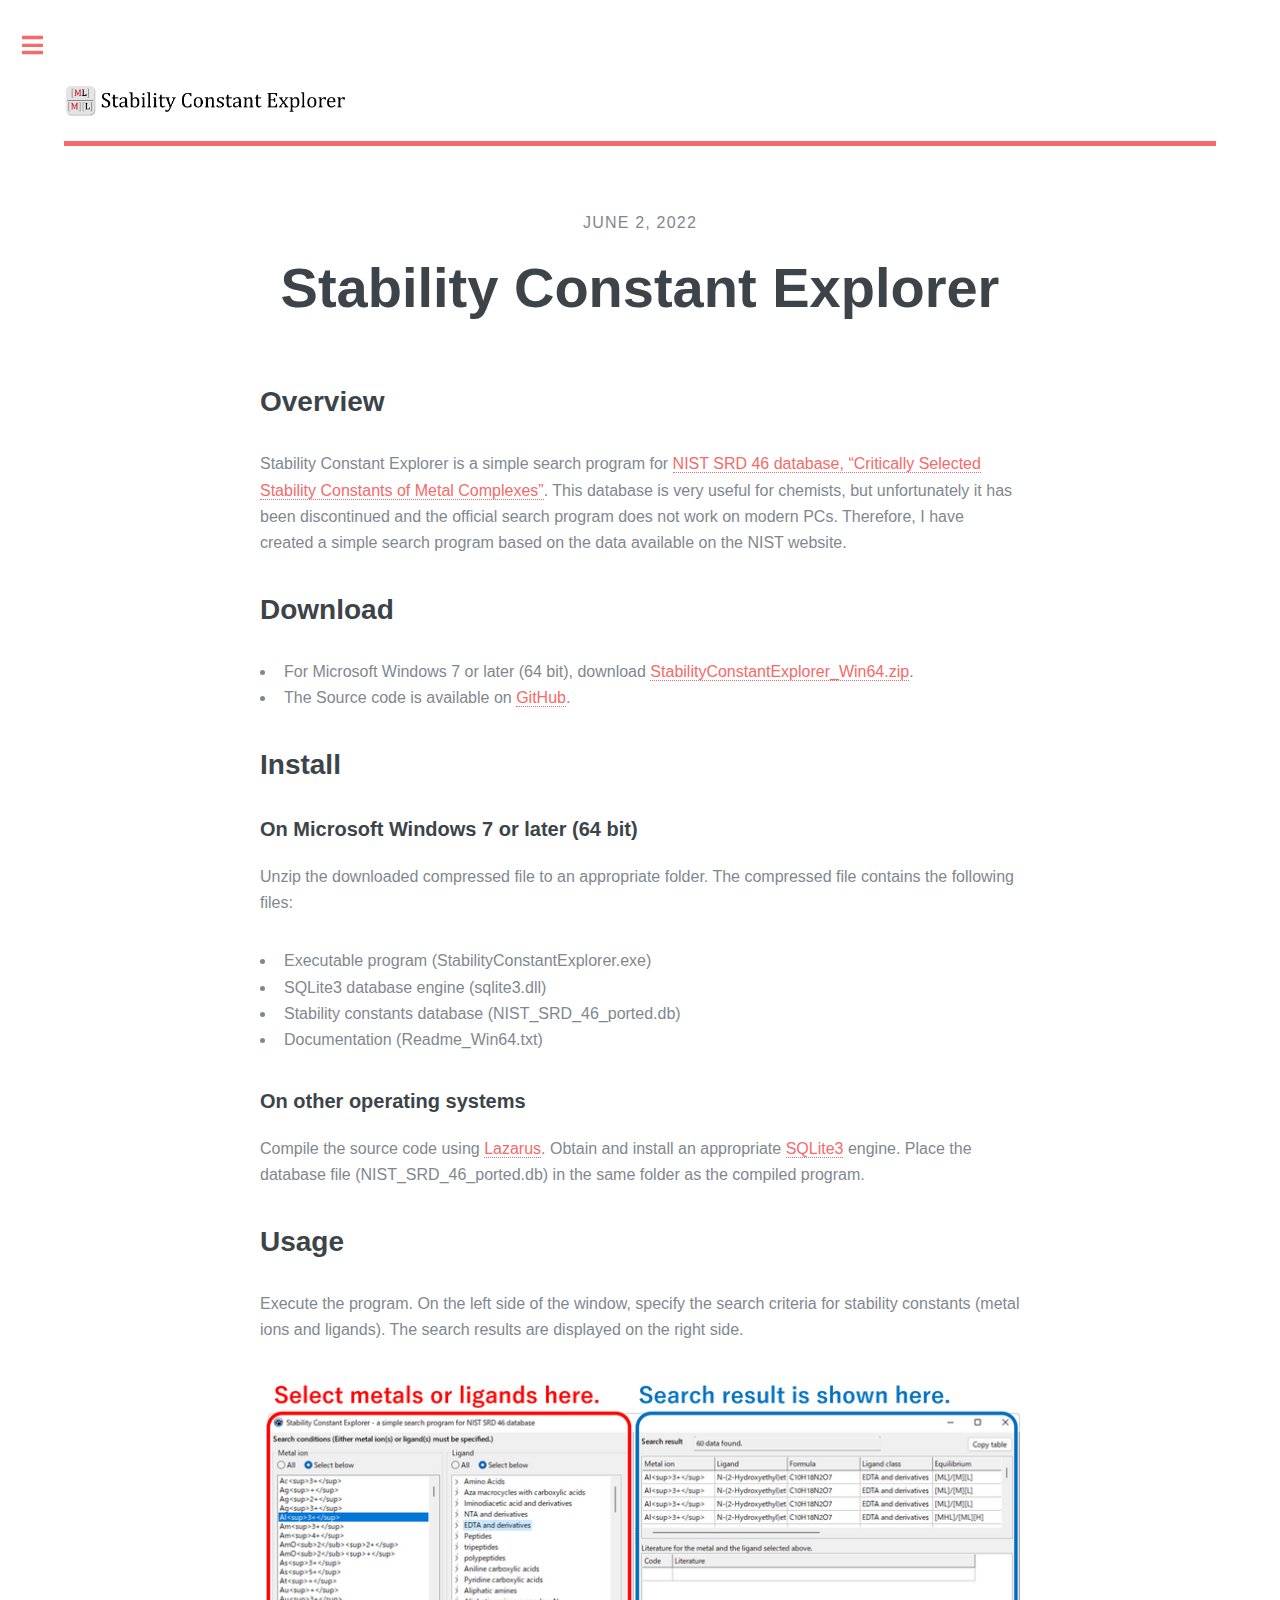
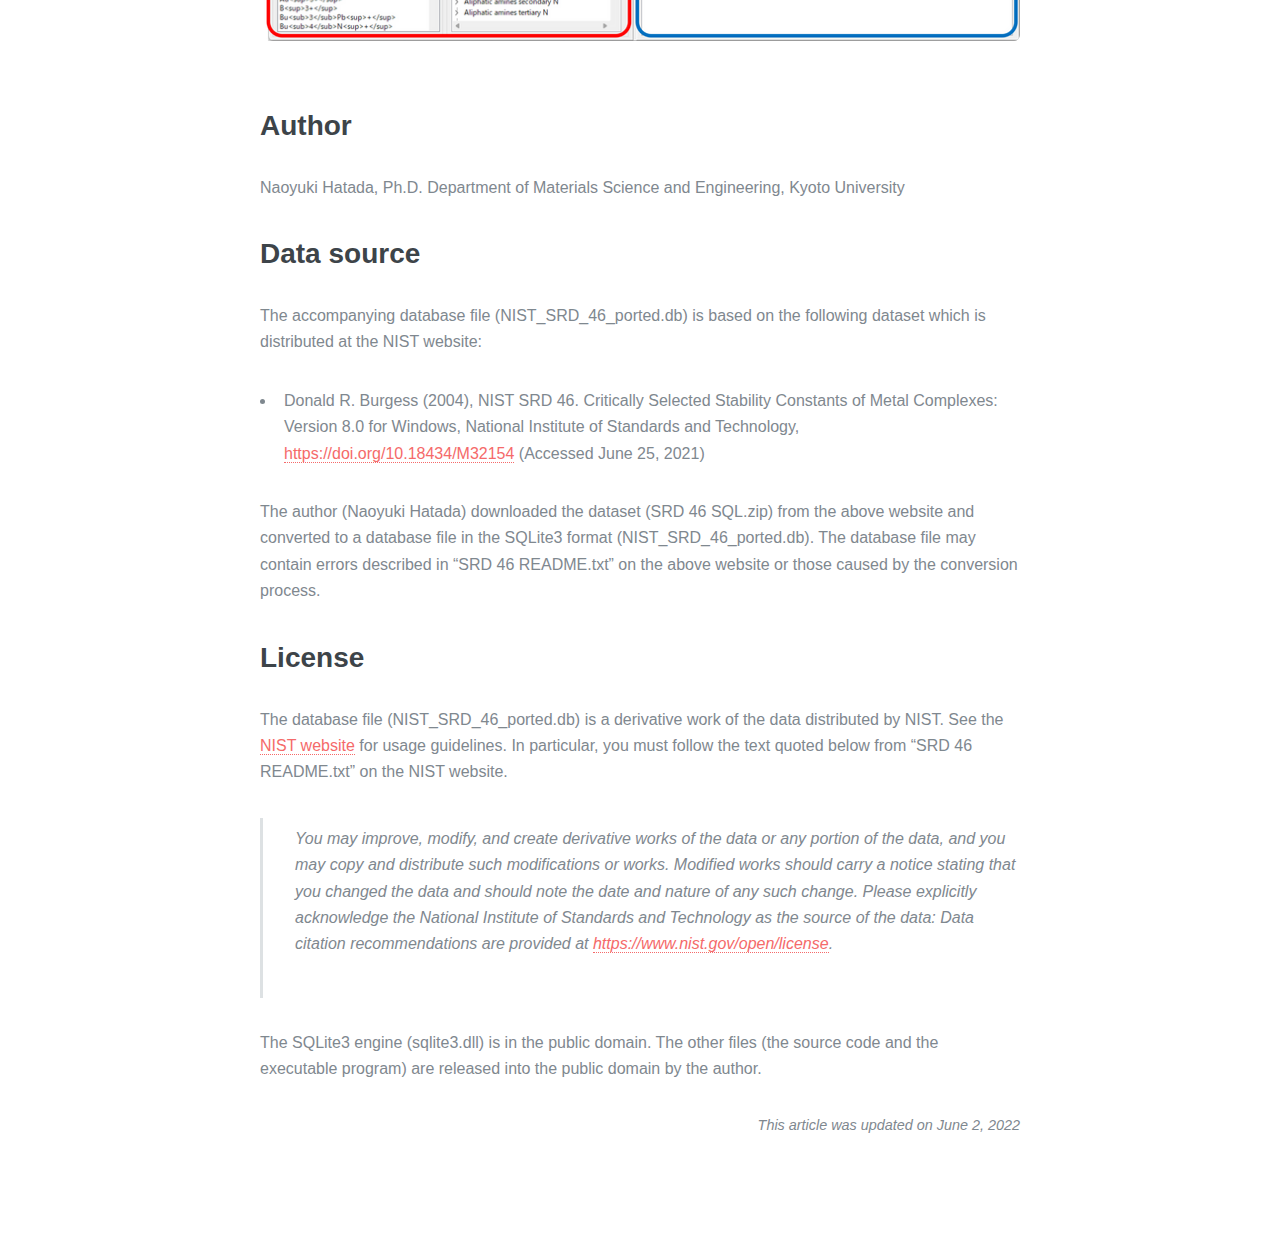
==== index.html @ 780870bb "Updated from Publii" ====
<!DOCTYPE html><html lang="en-gb"><head><meta charset="utf-8"><meta http-equiv="X-UA-Compatible" content="IE=edge"><meta name="viewport" content="width=device-width,initial-scale=1,user-scalable=no"><title>Stability Constant Explorer</title><meta name="generator" content="Publii Open-Source CMS for Static Site"><link rel="canonical" href="https://n-hatada.github.io/stability-constant-explorer/"><link rel="alternate" type="application/atom+xml" href="https://n-hatada.github.io/stability-constant-explorer/feed.xml"><link rel="alternate" type="application/json" href="https://n-hatada.github.io/stability-constant-explorer/feed.json"><meta property="og:title" content="Stability Constant Explorer"><meta property="og:image" content="https://n-hatada.github.io/stability-constant-explorer/media/website/logo.png"><meta property="og:site_name" content="Stability Constant Explorer"><meta property="og:description" content=""><meta property="og:url" content="https://n-hatada.github.io/stability-constant-explorer/"><meta property="og:type" content="website"><link rel="shortcut icon" href="https://n-hatada.github.io/stability-constant-explorer/media/website/favicon.ico" type="image/x-icon"><link rel="stylesheet" href="https://n-hatada.github.io/stability-constant-explorer/assets/css/fontawesome-all.min.css?v=bbcde81f26378440dac4c3d195714389"><link rel="stylesheet" href="https://n-hatada.github.io/stability-constant-explorer/assets/css/style.css?v=18b3c33a28d59d5724c862d6181d24ab"><script type="application/ld+json">{"@context":"http://schema.org","@type":"Organization","name":"Stability Constant Explorer","logo":"https://n-hatada.github.io/stability-constant-explorer/media/website/logo.png","url":"https://n-hatada.github.io/stability-constant-explorer/"}</script></head><body class="is-preload"><div id="wrapper"><div id="main"><div class="inner"><header id="header"><a class="logo logo-image" href="https://n-hatada.github.io/stability-constant-explorer/"><img src="https://n-hatada.github.io/stability-constant-explorer/media/website/logo.png" alt="Stability Constant Explorer"></a></header><article class="post"><header class="main post__header"><time datetime="2022-06-02T12:43" class="post__date">June 2, 2022</time><h1>Stability Constant Explorer</h1></header><div class="post__inner post__entry"><h2 id="overview">Overview</h2><p>Stability Constant Explorer is a simple search program for <a href="https://data.nist.gov/od/id/mds2-2154">NIST SRD 46 database, “Critically Selected Stability Constants of Metal Complexes”</a>. This database is very useful for chemists, but unfortunately it has been discontinued and the official search program does not work on modern PCs. Therefore, I have created a simple search program based on the data available on the NIST website.</p><h2 id="download">Download</h2><ul><li>For Microsoft Windows 7 or later (64 bit), download <a href="https://github.com/n-hatada/stability-constant-explorer/releases/download/v1.0.1/StabilityConstantExplorer_Win64.zip">StabilityConstantExplorer_Win64.zip</a>.</li><li>The Source code is available on <a href="https://github.com/n-hatada/stability-constant-explorer">GitHub</a>.</li></ul><h2 id="install">Install</h2><h3 id="on-microsoft-windows-7-or-later-64-bit">On Microsoft Windows 7 or later (64 bit)</h3><p>Unzip the downloaded compressed file to an appropriate folder. The compressed file contains the following files:</p><ul><li>Executable program (StabilityConstantExplorer.exe)</li><li>SQLite3 database engine (sqlite3.dll)</li><li>Stability constants database (NIST_SRD_46_ported.db)</li><li>Documentation (Readme_Win64.txt)</li></ul><h3 id="on-other-operating-systems">On other operating systems</h3><p>Compile the source code using <a href="https://www.lazarus-ide.org/">Lazarus</a>. Obtain and install an appropriate <a href="https://www.sqlite.org/index.html">SQLite3</a> engine. Place the database file (NIST_SRD_46_ported.db) in the same folder as the compiled program.</p><h2 id="usage">Usage</h2><p>Execute the program. On the left side of the window, specify the search criteria for stability constants (metal ions and ligands). The search results are displayed on the right side.</p><figure class="post__image"><img loading="lazy" src="https://n-hatada.github.io/stability-constant-explorer/media/posts/1/screenshot-2.png" sizes="(max-width: 48em) 100vw, 768px" srcset="https://n-hatada.github.io/stability-constant-explorer/media/posts/1/responsive/screenshot-2-xs.png 300w, https://n-hatada.github.io/stability-constant-explorer/media/posts/1/responsive/screenshot-2-sm.png 480w, https://n-hatada.github.io/stability-constant-explorer/media/posts/1/responsive/screenshot-2-md.png 768w" alt="Screenshot" width="1963" height="685"></figure><p></p><h2 id="author">Author</h2><p>Naoyuki Hatada, Ph.D. Department of Materials Science and Engineering, Kyoto University</p><h2 id="data-source">Data source</h2><p>The accompanying database file (NIST_SRD_46_ported.db) is based on the following dataset which is distributed at the NIST website:</p><ul><li>Donald R. Burgess (2004), NIST SRD 46. Critically Selected Stability Constants of Metal Complexes: Version 8.0 for Windows, National Institute of Standards and Technology, <a href="https://doi.org/10.18434/M32154">https://doi.org/10.18434/M32154</a> (Accessed June 25, 2021)</li></ul><p>The author (Naoyuki Hatada) downloaded the dataset (SRD 46 SQL.zip) from the above website and converted to a database file in the SQLite3 format (NIST_SRD_46_ported.db). The database file may contain errors described in “SRD 46 README.txt” on the above website or those caused by the conversion process.</p><h2 id="license">License</h2><p>The database file (NIST_SRD_46_ported.db) is a derivative work of the data distributed by NIST. See the <a href="https://doi.org/10.18434/M32154">NIST website</a> for usage guidelines. In particular, you must follow the text quoted below from “SRD 46 README.txt” on the NIST website.</p><blockquote><p>You may improve, modify, and create derivative works of the data or any portion of the data, and you may copy and distribute such modifications or works. Modified works should carry a notice stating that you changed the data and should note the date and nature of any such change. Please explicitly acknowledge the National Institute of Standards and Technology as the source of the data: Data citation recommendations are provided at <a href="https://www.nist.gov/open/license">https://www.nist.gov/open/license</a>.</p></blockquote><p>The SQLite3 engine (sqlite3.dll) is in the public domain. The other files (the source code and the executable program) are released into the public domain by the author.</p></div><footer class="post__inner post__footer"><p class="post__last-updated">This article was updated on June 2, 2022</p></footer></article></div></div><div id="sidebar"><div class="inner"><nav id="menu"><header class="major"><h2>Menu</h2></header><ul><li><a href="https://n-hatada.github.io/stability-constant-explorer/stability-constant-explorer-english.html" target="_self">English page</a></li><li><a href="https://n-hatada.github.io/stability-constant-explorer/stability-constant-explorer-english-2.html" target="_self">日本語ページ</a></li><li><a href="https://github.com/n-hatada/stability-constant-explorer" target="_self">GitHub</a></li></ul></nav><section><header class="major"><h2>Get in touch</h2></header><p>Naoyuki Hatada, Ph.D.</p><ul><li>Department of Materials Science and Engineering, Kyoto University</li><li><a href="mailto:hatada.naoyuki.8u@kyoto-u.ac.jp">hatada.naoyuki.8u@kyoto-u.ac.jp</a></li></ul></section><footer id="footer"><p class="copyright">© Editorial 2 - All rights reserved<br>Design by: <a href="https://html5up.net" target="_blank" rel="noopener">HTML5 UP</a>, Powered by Publii</p></footer></div></div></div><script src="https://n-hatada.github.io/stability-constant-explorer/assets/js/jquery.min.js?v=7c14a783dfeb3d238ccd3edd840d82ee"></script><script src="https://n-hatada.github.io/stability-constant-explorer/assets/js/browser.min.js?v=c07298dd19048a8a69ad97e754dfe8d0"></script><script src="https://n-hatada.github.io/stability-constant-explorer/assets/js/breakpoints.min.js?v=81a479eb099e3b187613943b085923b8"></script><script src="https://n-hatada.github.io/stability-constant-explorer/assets/js/util.min.js?v=cbdaf7c20ac2883c77ae23acfbabd47e"></script><script src="https://n-hatada.github.io/stability-constant-explorer/assets/js/main.min.js?v=448f4c9d4b4c374766a1cb76c3d88048"></script><script>var images=document.querySelectorAll("img[loading]");for(var i=0;i<images.length;i++){if(images[i].complete){images[i].classList.add("is-loaded")}else{images[i].addEventListener("load",function(){this.classList.add("is-loaded")},false)}};</script></body></html>
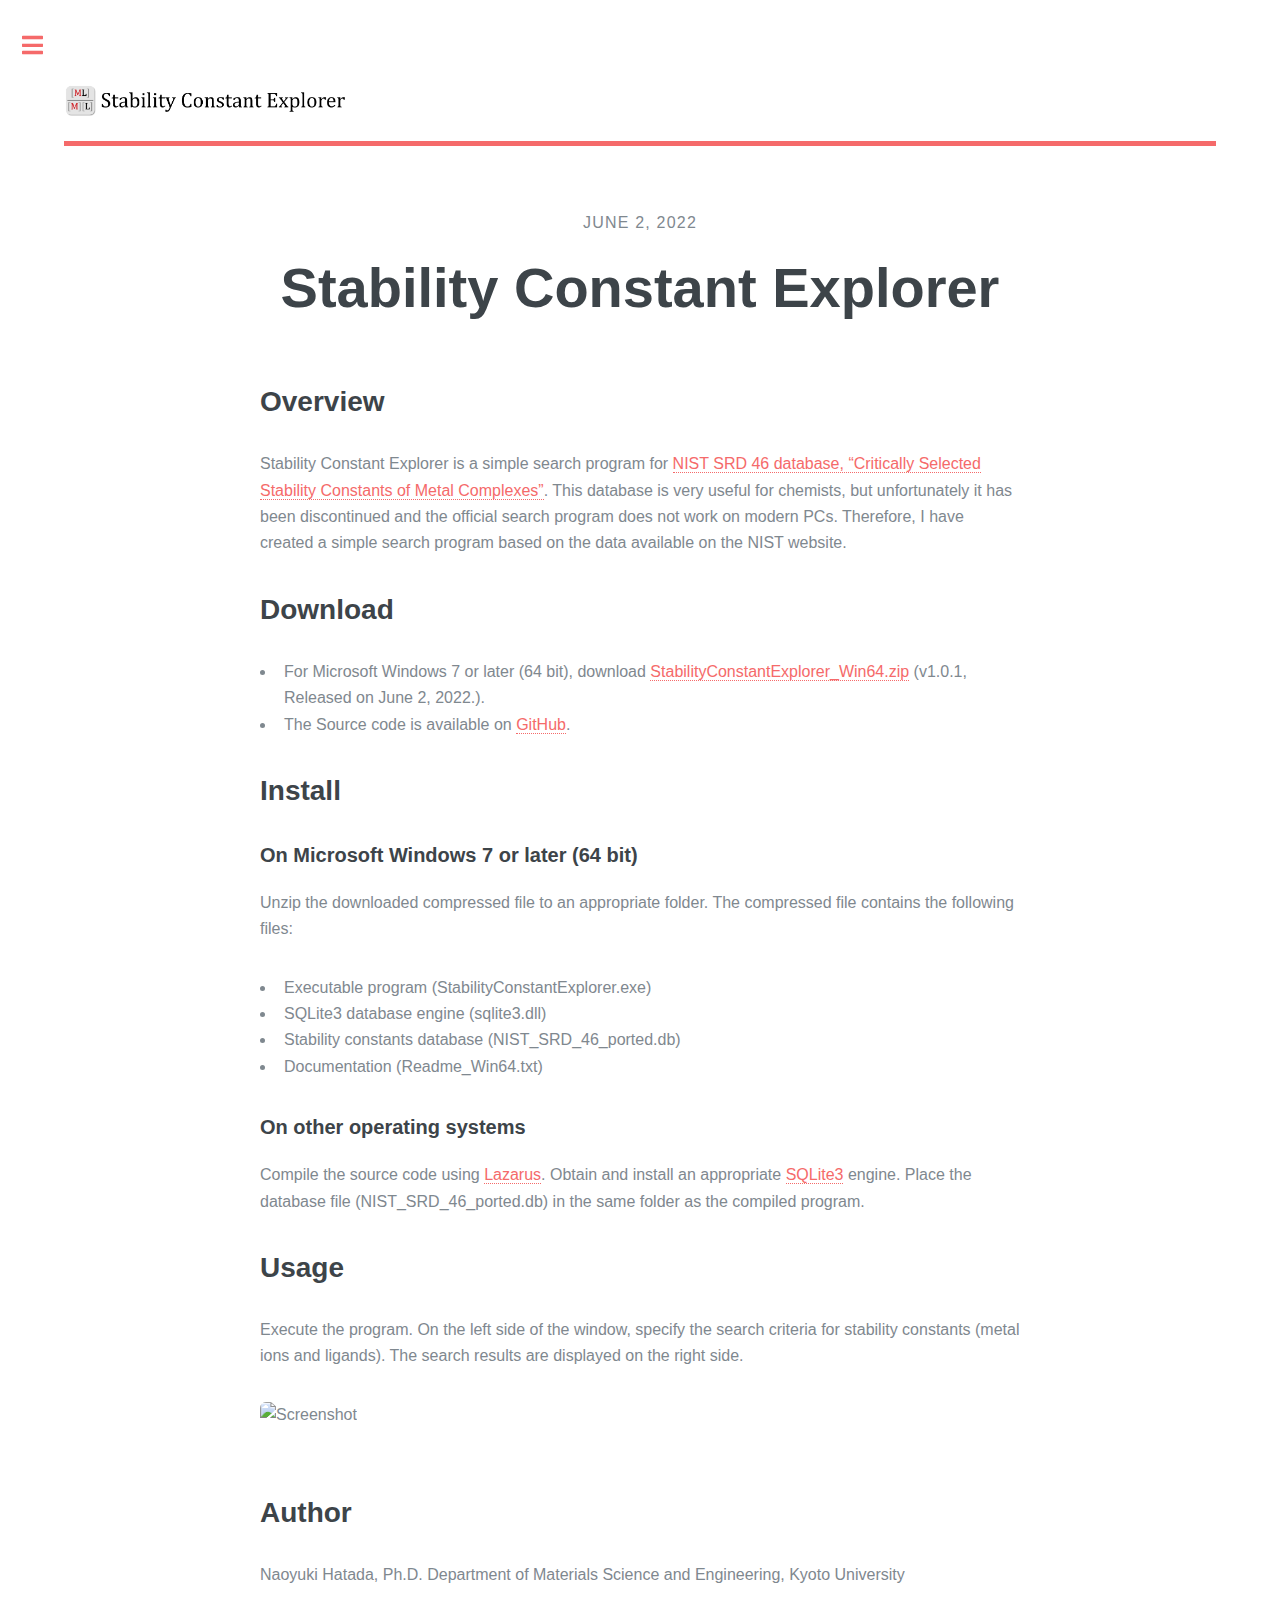
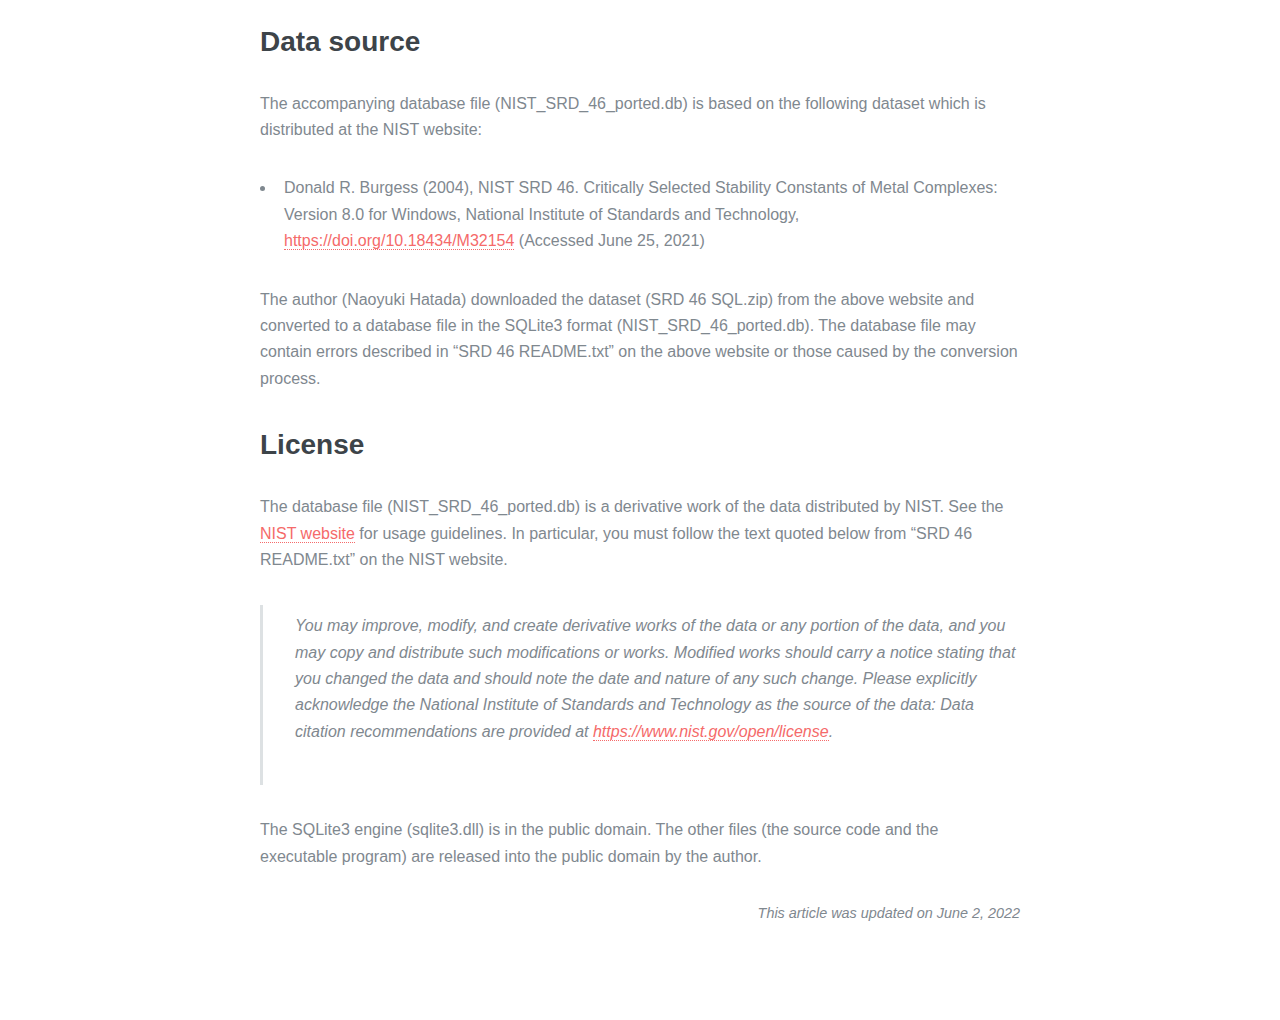
==== commit 106c062b: "Updated from Publii" ====
--- a/index.html
+++ b/index.html
@@ -1 +1 @@
-<!DOCTYPE html><html lang="en-gb"><head><meta charset="utf-8"><meta http-equiv="X-UA-Compatible" content="IE=edge"><meta name="viewport" content="width=device-width,initial-scale=1,user-scalable=no"><title>Stability Constant Explorer</title><meta name="generator" content="Publii Open-Source CMS for Static Site"><link rel="canonical" href="https://n-hatada.github.io/stability-constant-explorer/"><link rel="alternate" type="application/atom+xml" href="https://n-hatada.github.io/stability-constant-explorer/feed.xml"><link rel="alternate" type="application/json" href="https://n-hatada.github.io/stability-constant-explorer/feed.json"><meta property="og:title" content="Stability Constant Explorer"><meta property="og:image" content="https://n-hatada.github.io/stability-constant-explorer/media/website/logo.png"><meta property="og:site_name" content="Stability Constant Explorer"><meta property="og:description" content=""><meta property="og:url" content="https://n-hatada.github.io/stability-constant-explorer/"><meta property="og:type" content="website"><link rel="shortcut icon" href="https://n-hatada.github.io/stability-constant-explorer/media/website/favicon.ico" type="image/x-icon"><link rel="stylesheet" href="https://n-hatada.github.io/stability-constant-explorer/assets/css/fontawesome-all.min.css?v=bbcde81f26378440dac4c3d195714389"><link rel="stylesheet" href="https://n-hatada.github.io/stability-constant-explorer/assets/css/style.css?v=18b3c33a28d59d5724c862d6181d24ab"><script type="application/ld+json">{"@context":"http://schema.org","@type":"Organization","name":"Stability Constant Explorer","logo":"https://n-hatada.github.io/stability-constant-explorer/media/website/logo.png","url":"https://n-hatada.github.io/stability-constant-explorer/"}</script></head><body class="is-preload"><div id="wrapper"><div id="main"><div class="inner"><header id="header"><a class="logo logo-image" href="https://n-hatada.github.io/stability-constant-explorer/"><img src="https://n-hatada.github.io/stability-constant-explorer/media/website/logo.png" alt="Stability Constant Explorer"></a></header><article class="post"><header class="main post__header"><time datetime="2022-06-02T12:43" class="post__date">June 2, 2022</time><h1>Stability Constant Explorer</h1></header><div class="post__inner post__entry"><h2 id="overview">Overview</h2><p>Stability Constant Explorer is a simple search program for <a href="https://data.nist.gov/od/id/mds2-2154">NIST SRD 46 database, “Critically Selected Stability Constants of Metal Complexes”</a>. This database is very useful for chemists, but unfortunately it has been discontinued and the official search program does not work on modern PCs. Therefore, I have created a simple search program based on the data available on the NIST website.</p><h2 id="download">Download</h2><ul><li>For Microsoft Windows 7 or later (64 bit), download <a href="https://github.com/n-hatada/stability-constant-explorer/releases/download/v1.0.1/StabilityConstantExplorer_Win64.zip">StabilityConstantExplorer_Win64.zip</a>.</li><li>The Source code is available on <a href="https://github.com/n-hatada/stability-constant-explorer">GitHub</a>.</li></ul><h2 id="install">Install</h2><h3 id="on-microsoft-windows-7-or-later-64-bit">On Microsoft Windows 7 or later (64 bit)</h3><p>Unzip the downloaded compressed file to an appropriate folder. The compressed file contains the following files:</p><ul><li>Executable program (StabilityConstantExplorer.exe)</li><li>SQLite3 database engine (sqlite3.dll)</li><li>Stability constants database (NIST_SRD_46_ported.db)</li><li>Documentation (Readme_Win64.txt)</li></ul><h3 id="on-other-operating-systems">On other operating systems</h3><p>Compile the source code using <a href="https://www.lazarus-ide.org/">Lazarus</a>. Obtain and install an appropriate <a href="https://www.sqlite.org/index.html">SQLite3</a> engine. Place the database file (NIST_SRD_46_ported.db) in the same folder as the compiled program.</p><h2 id="usage">Usage</h2><p>Execute the program. On the left side of the window, specify the search criteria for stability constants (metal ions and ligands). The search results are displayed on the right side.</p><figure class="post__image"><img loading="lazy" src="https://n-hatada.github.io/stability-constant-explorer/media/posts/1/screenshot-2.png" sizes="(max-width: 48em) 100vw, 768px" srcset="https://n-hatada.github.io/stability-constant-explorer/media/posts/1/responsive/screenshot-2-xs.png 300w, https://n-hatada.github.io/stability-constant-explorer/media/posts/1/responsive/screenshot-2-sm.png 480w, https://n-hatada.github.io/stability-constant-explorer/media/posts/1/responsive/screenshot-2-md.png 768w" alt="Screenshot" width="1963" height="685"></figure><p></p><h2 id="author">Author</h2><p>Naoyuki Hatada, Ph.D. Department of Materials Science and Engineering, Kyoto University</p><h2 id="data-source">Data source</h2><p>The accompanying database file (NIST_SRD_46_ported.db) is based on the following dataset which is distributed at the NIST website:</p><ul><li>Donald R. Burgess (2004), NIST SRD 46. Critically Selected Stability Constants of Metal Complexes: Version 8.0 for Windows, National Institute of Standards and Technology, <a href="https://doi.org/10.18434/M32154">https://doi.org/10.18434/M32154</a> (Accessed June 25, 2021)</li></ul><p>The author (Naoyuki Hatada) downloaded the dataset (SRD 46 SQL.zip) from the above website and converted to a database file in the SQLite3 format (NIST_SRD_46_ported.db). The database file may contain errors described in “SRD 46 README.txt” on the above website or those caused by the conversion process.</p><h2 id="license">License</h2><p>The database file (NIST_SRD_46_ported.db) is a derivative work of the data distributed by NIST. See the <a href="https://doi.org/10.18434/M32154">NIST website</a> for usage guidelines. In particular, you must follow the text quoted below from “SRD 46 README.txt” on the NIST website.</p><blockquote><p>You may improve, modify, and create derivative works of the data or any portion of the data, and you may copy and distribute such modifications or works. Modified works should carry a notice stating that you changed the data and should note the date and nature of any such change. Please explicitly acknowledge the National Institute of Standards and Technology as the source of the data: Data citation recommendations are provided at <a href="https://www.nist.gov/open/license">https://www.nist.gov/open/license</a>.</p></blockquote><p>The SQLite3 engine (sqlite3.dll) is in the public domain. The other files (the source code and the executable program) are released into the public domain by the author.</p></div><footer class="post__inner post__footer"><p class="post__last-updated">This article was updated on June 2, 2022</p></footer></article></div></div><div id="sidebar"><div class="inner"><nav id="menu"><header class="major"><h2>Menu</h2></header><ul><li><a href="https://n-hatada.github.io/stability-constant-explorer/stability-constant-explorer-english.html" target="_self">English page</a></li><li><a href="https://n-hatada.github.io/stability-constant-explorer/stability-constant-explorer-english-2.html" target="_self">日本語ページ</a></li><li><a href="https://github.com/n-hatada/stability-constant-explorer" target="_self">GitHub</a></li></ul></nav><section><header class="major"><h2>Get in touch</h2></header><p>Naoyuki Hatada, Ph.D.</p><ul><li>Department of Materials Science and Engineering, Kyoto University</li><li><a href="mailto:hatada.naoyuki.8u@kyoto-u.ac.jp">hatada.naoyuki.8u@kyoto-u.ac.jp</a></li></ul></section><footer id="footer"><p class="copyright">© Editorial 2 - All rights reserved<br>Design by: <a href="https://html5up.net" target="_blank" rel="noopener">HTML5 UP</a>, Powered by Publii</p></footer></div></div></div><script src="https://n-hatada.github.io/stability-constant-explorer/assets/js/jquery.min.js?v=7c14a783dfeb3d238ccd3edd840d82ee"></script><script src="https://n-hatada.github.io/stability-constant-explorer/assets/js/browser.min.js?v=c07298dd19048a8a69ad97e754dfe8d0"></script><script src="https://n-hatada.github.io/stability-constant-explorer/assets/js/breakpoints.min.js?v=81a479eb099e3b187613943b085923b8"></script><script src="https://n-hatada.github.io/stability-constant-explorer/assets/js/util.min.js?v=cbdaf7c20ac2883c77ae23acfbabd47e"></script><script src="https://n-hatada.github.io/stability-constant-explorer/assets/js/main.min.js?v=448f4c9d4b4c374766a1cb76c3d88048"></script><script>var images=document.querySelectorAll("img[loading]");for(var i=0;i<images.length;i++){if(images[i].complete){images[i].classList.add("is-loaded")}else{images[i].addEventListener("load",function(){this.classList.add("is-loaded")},false)}};</script></body></html>+<!DOCTYPE html><html lang="en-gb"><head><meta charset="utf-8"><meta http-equiv="X-UA-Compatible" content="IE=edge"><meta name="viewport" content="width=device-width,initial-scale=1,user-scalable=no"><title>Stability Constant Explorer</title><meta name="generator" content="Publii Open-Source CMS for Static Site"><link rel="canonical" href="https://n-hatada.github.io/stability-constant-explorer/"><link rel="alternate" type="application/atom+xml" href="https://n-hatada.github.io/stability-constant-explorer/feed.xml"><link rel="alternate" type="application/json" href="https://n-hatada.github.io/stability-constant-explorer/feed.json"><meta property="og:title" content="Stability Constant Explorer"><meta property="og:image" content="https://n-hatada.github.io/stability-constant-explorer/media/website/logo.png"><meta property="og:site_name" content="Stability Constant Explorer"><meta property="og:description" content=""><meta property="og:url" content="https://n-hatada.github.io/stability-constant-explorer/"><meta property="og:type" content="website"><link rel="shortcut icon" href="https://n-hatada.github.io/stability-constant-explorer/media/website/favicon.ico" type="image/x-icon"><link rel="stylesheet" href="https://n-hatada.github.io/stability-constant-explorer/assets/css/fontawesome-all.min.css?v=bbcde81f26378440dac4c3d195714389"><link rel="stylesheet" href="https://n-hatada.github.io/stability-constant-explorer/assets/css/style.css?v=18b3c33a28d59d5724c862d6181d24ab"><script type="application/ld+json">{"@context":"http://schema.org","@type":"Organization","name":"Stability Constant Explorer","logo":"https://n-hatada.github.io/stability-constant-explorer/media/website/logo.png","url":"https://n-hatada.github.io/stability-constant-explorer/"}</script></head><body class="is-preload"><div id="wrapper"><div id="main"><div class="inner"><header id="header"><a class="logo logo-image" href="https://n-hatada.github.io/stability-constant-explorer/"><img src="https://n-hatada.github.io/stability-constant-explorer/media/website/logo.png" alt="Stability Constant Explorer"></a></header><article class="post"><header class="main post__header"><time datetime="2022-06-02T16:45" class="post__date">June 2, 2022</time><h1>Stability Constant Explorer</h1></header><div class="post__inner post__entry"><h2 id="overview">Overview</h2><p>Stability Constant Explorer is a simple search program for <a href="https://data.nist.gov/od/id/mds2-2154">NIST SRD 46 database, “Critically Selected Stability Constants of Metal Complexes”</a>. This database is very useful for chemists, but unfortunately it has been discontinued and the official search program does not work on modern PCs. Therefore, I have created a simple search program based on the data available on the NIST website.</p><h2 id="download">Download</h2><ul><li>For Microsoft Windows 7 or later (64 bit), download <a href="https://github.com/n-hatada/stability-constant-explorer/releases/download/v1.0.1/StabilityConstantExplorer_Win64.zip">StabilityConstantExplorer_Win64.zip</a> (v1.0.1, Released on June 2, 2022.).</li><li>The Source code is available on <a href="https://github.com/n-hatada/stability-constant-explorer">GitHub</a>.</li></ul><h2 id="install">Install</h2><h3 id="on-microsoft-windows-7-or-later-64-bit">On Microsoft Windows 7 or later (64 bit)</h3><p>Unzip the downloaded compressed file to an appropriate folder. The compressed file contains the following files:</p><ul><li>Executable program (StabilityConstantExplorer.exe)</li><li>SQLite3 database engine (sqlite3.dll)</li><li>Stability constants database (NIST_SRD_46_ported.db)</li><li>Documentation (Readme_Win64.txt)</li></ul><h3 id="on-other-operating-systems">On other operating systems</h3><p>Compile the source code using <a href="https://www.lazarus-ide.org/">Lazarus</a>. Obtain and install an appropriate <a href="https://www.sqlite.org/index.html">SQLite3</a> engine. Place the database file (NIST_SRD_46_ported.db) in the same folder as the compiled program.</p><h2 id="usage">Usage</h2><p>Execute the program. On the left side of the window, specify the search criteria for stability constants (metal ions and ligands). The search results are displayed on the right side.</p><figure class="post__image"><img loading="lazy" src="file:///C:/Users/Naoyuki/ownCloud_eeebox/Publii/sites/stability-constant-explorer/input/media/posts/1/screenshot-2.png" sizes="(max-width: 48em) 100vw, 768px" srcset="file:///C:/Users/Naoyuki/ownCloud_eeebox/Publii/sites/stability-constant-explorer/input/media/posts/1/responsive/screenshot-2-xs.png 300w, file:///C:/Users/Naoyuki/ownCloud_eeebox/Publii/sites/stability-constant-explorer/input/media/posts/1/responsive/screenshot-2-sm.png 480w, file:///C:/Users/Naoyuki/ownCloud_eeebox/Publii/sites/stability-constant-explorer/input/media/posts/1/responsive/screenshot-2-md.png 768w" alt="Screenshot" width="1963" height="685"></figure><p></p><h2 id="author">Author</h2><p>Naoyuki Hatada, Ph.D. Department of Materials Science and Engineering, Kyoto University</p><h2 id="data-source">Data source</h2><p>The accompanying database file (NIST_SRD_46_ported.db) is based on the following dataset which is distributed at the NIST website:</p><ul><li>Donald R. Burgess (2004), NIST SRD 46. Critically Selected Stability Constants of Metal Complexes: Version 8.0 for Windows, National Institute of Standards and Technology, <a href="https://doi.org/10.18434/M32154">https://doi.org/10.18434/M32154</a> (Accessed June 25, 2021)</li></ul><p>The author (Naoyuki Hatada) downloaded the dataset (SRD 46 SQL.zip) from the above website and converted to a database file in the SQLite3 format (NIST_SRD_46_ported.db). The database file may contain errors described in “SRD 46 README.txt” on the above website or those caused by the conversion process.</p><h2 id="license">License</h2><p>The database file (NIST_SRD_46_ported.db) is a derivative work of the data distributed by NIST. See the <a href="https://doi.org/10.18434/M32154">NIST website</a> for usage guidelines. In particular, you must follow the text quoted below from “SRD 46 README.txt” on the NIST website.</p><blockquote><p>You may improve, modify, and create derivative works of the data or any portion of the data, and you may copy and distribute such modifications or works. Modified works should carry a notice stating that you changed the data and should note the date and nature of any such change. Please explicitly acknowledge the National Institute of Standards and Technology as the source of the data: Data citation recommendations are provided at <a href="https://www.nist.gov/open/license">https://www.nist.gov/open/license</a>.</p></blockquote><p>The SQLite3 engine (sqlite3.dll) is in the public domain. The other files (the source code and the executable program) are released into the public domain by the author.</p></div><footer class="post__inner post__footer"><p class="post__last-updated">This article was updated on June 2, 2022</p></footer></article></div></div><div id="sidebar"><div class="inner"><nav id="menu"><header class="major"><h2>Menu</h2></header><ul><li><a href="https://n-hatada.github.io/stability-constant-explorer/stability-constant-explorer.html" target="_self">English page</a></li><li><a href="https://n-hatada.github.io/stability-constant-explorer/stability-constant-explorer-japanese.html" target="_self">Japanese page (日本語ページ)</a></li><li><a href="https://github.com/n-hatada/stability-constant-explorer" target="_self">GitHub</a></li></ul></nav><section><header class="major"><h2>Get in touch</h2></header><p>Naoyuki Hatada, Ph.D.</p><ul><li>Department of Materials Science and Engineering, Kyoto University</li><li><a href="mailto:hatada.naoyuki.8u@kyoto-u.ac.jp">hatada.naoyuki.8u@kyoto-u.ac.jp</a></li></ul></section><footer id="footer"><p class="copyright">© Editorial 2 - All rights reserved<br>Design by: <a href="https://html5up.net" target="_blank" rel="noopener">HTML5 UP</a>, Powered by Publii</p></footer></div></div></div><script src="https://n-hatada.github.io/stability-constant-explorer/assets/js/jquery.min.js?v=7c14a783dfeb3d238ccd3edd840d82ee"></script><script src="https://n-hatada.github.io/stability-constant-explorer/assets/js/browser.min.js?v=c07298dd19048a8a69ad97e754dfe8d0"></script><script src="https://n-hatada.github.io/stability-constant-explorer/assets/js/breakpoints.min.js?v=81a479eb099e3b187613943b085923b8"></script><script src="https://n-hatada.github.io/stability-constant-explorer/assets/js/util.min.js?v=cbdaf7c20ac2883c77ae23acfbabd47e"></script><script src="https://n-hatada.github.io/stability-constant-explorer/assets/js/main.min.js?v=448f4c9d4b4c374766a1cb76c3d88048"></script><script>var images=document.querySelectorAll("img[loading]");for(var i=0;i<images.length;i++){if(images[i].complete){images[i].classList.add("is-loaded")}else{images[i].addEventListener("load",function(){this.classList.add("is-loaded")},false)}};</script></body></html>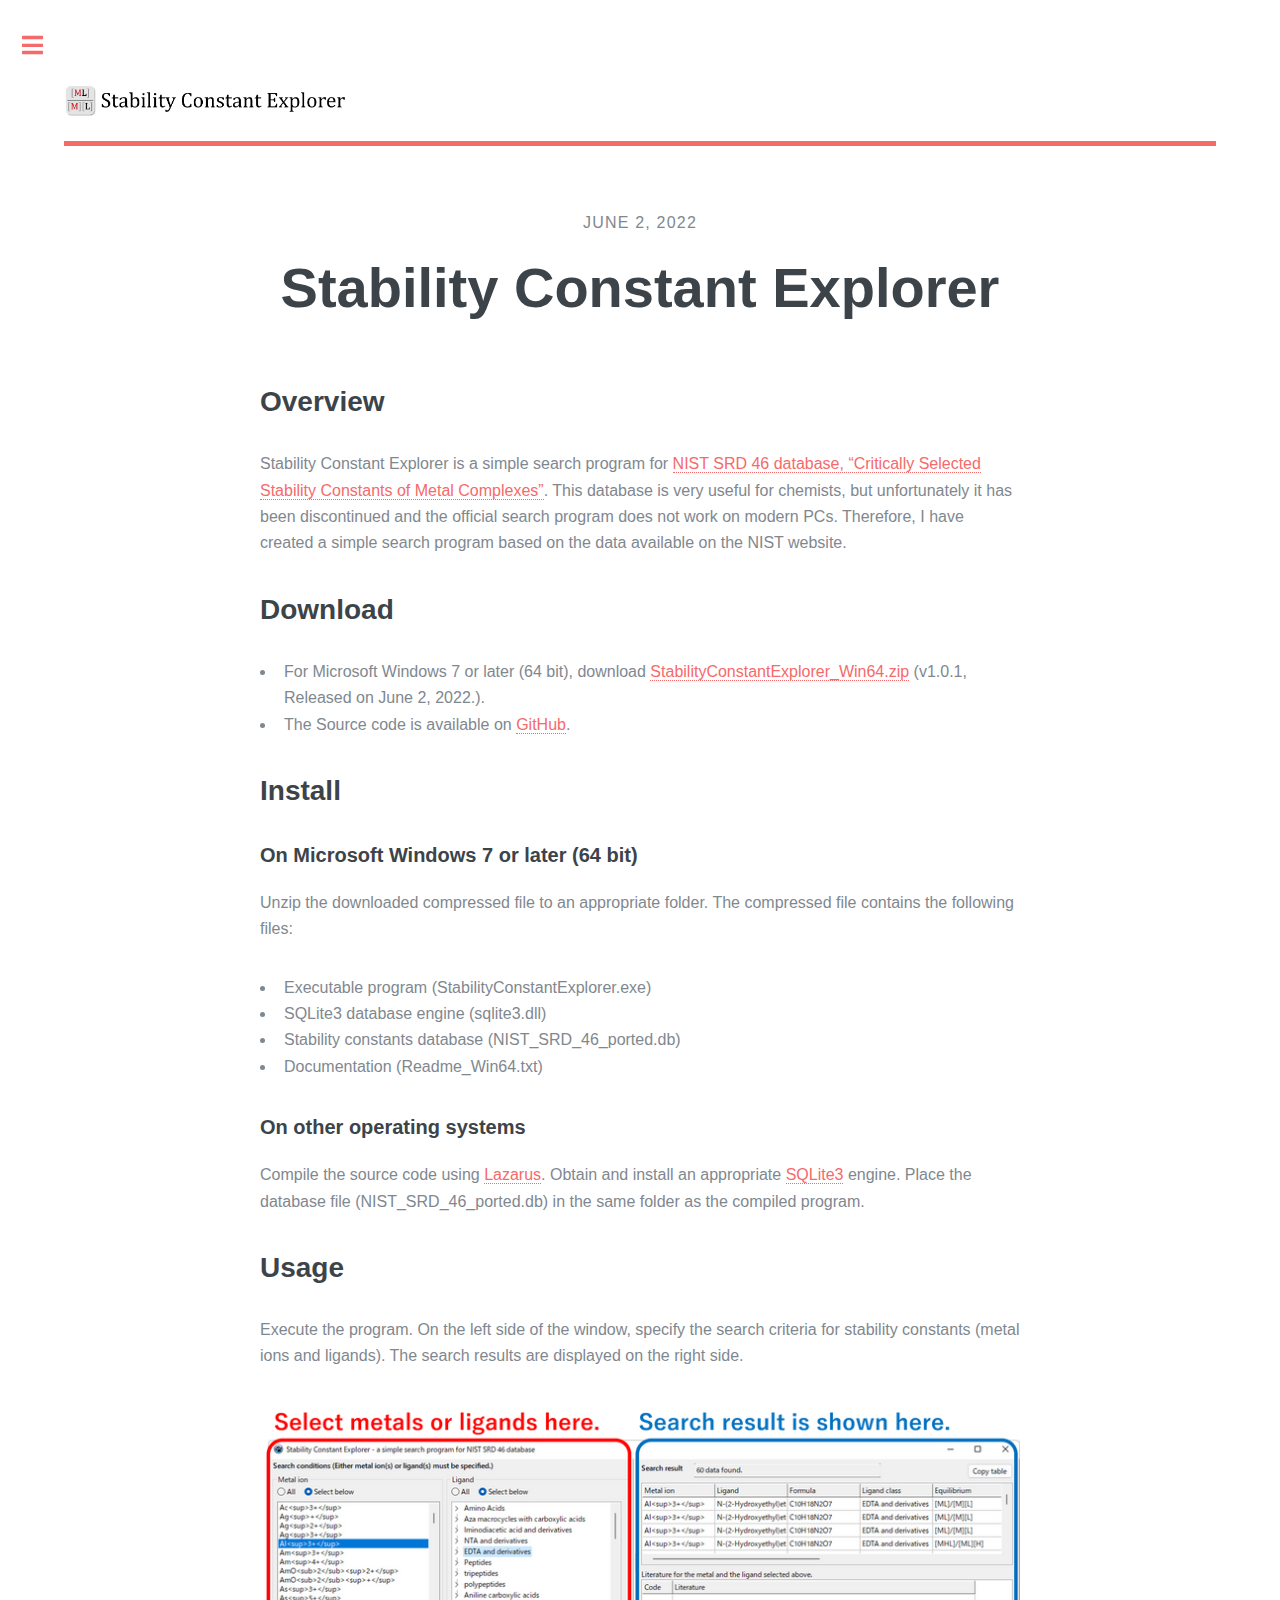
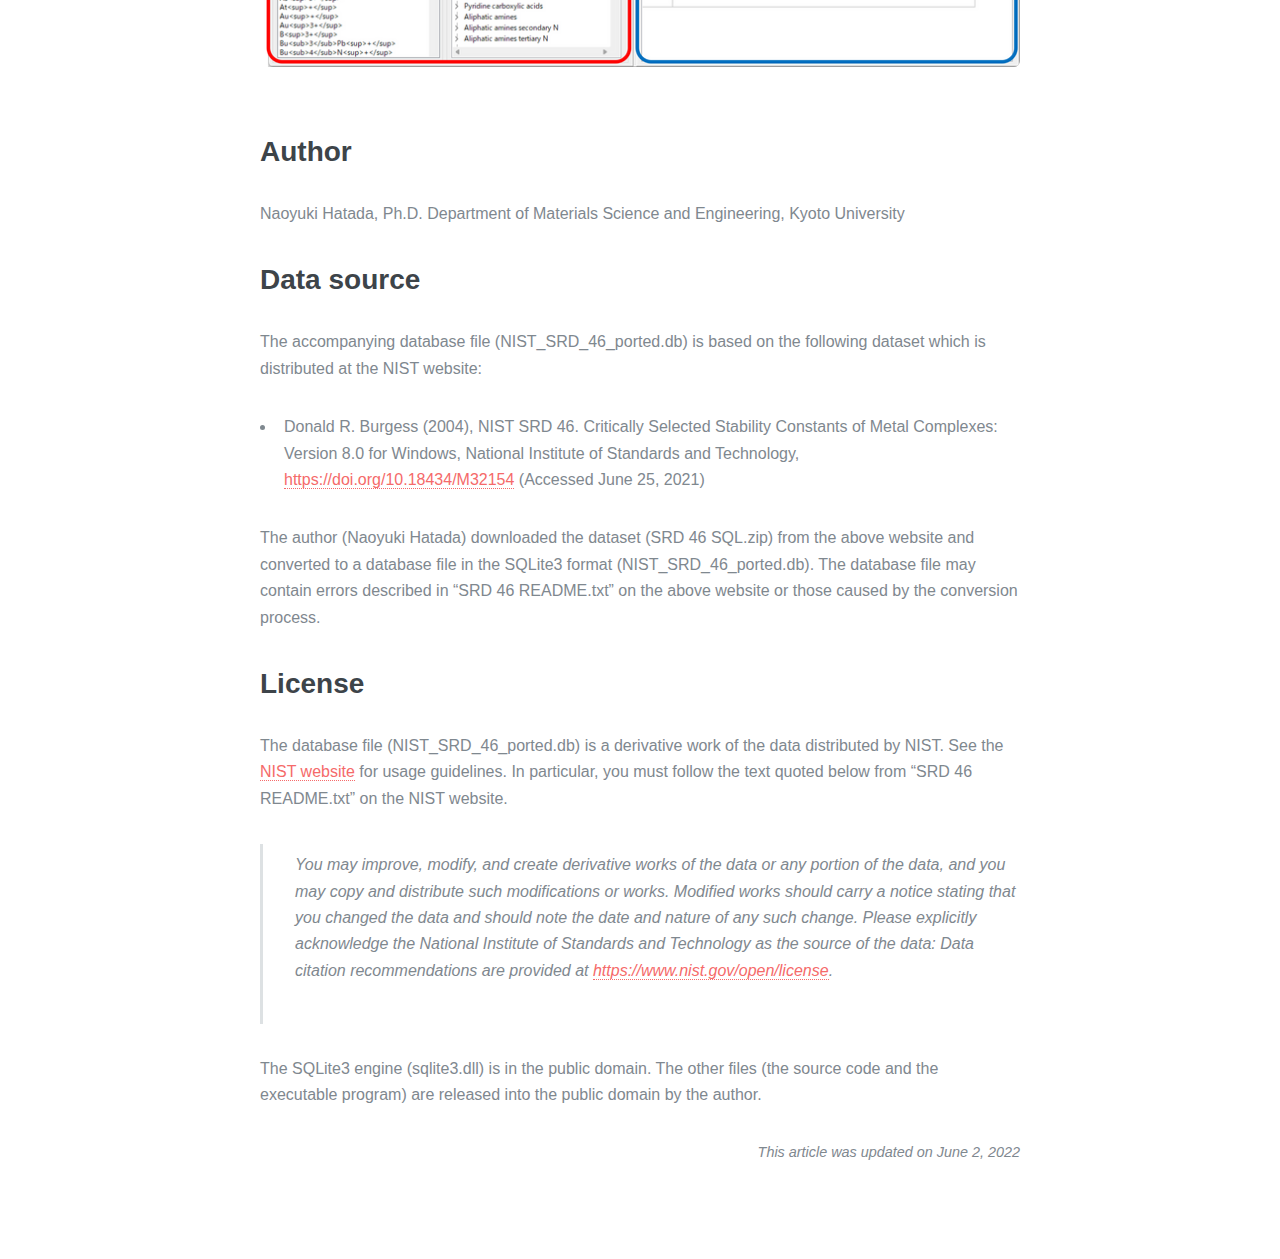
==== commit d7d85448: "Updated from Publii" ====
--- a/index.html
+++ b/index.html
@@ -1 +1 @@
-<!DOCTYPE html><html lang="en-gb"><head><meta charset="utf-8"><meta http-equiv="X-UA-Compatible" content="IE=edge"><meta name="viewport" content="width=device-width,initial-scale=1,user-scalable=no"><title>Stability Constant Explorer</title><meta name="generator" content="Publii Open-Source CMS for Static Site"><link rel="canonical" href="https://n-hatada.github.io/stability-constant-explorer/"><link rel="alternate" type="application/atom+xml" href="https://n-hatada.github.io/stability-constant-explorer/feed.xml"><link rel="alternate" type="application/json" href="https://n-hatada.github.io/stability-constant-explorer/feed.json"><meta property="og:title" content="Stability Constant Explorer"><meta property="og:image" content="https://n-hatada.github.io/stability-constant-explorer/media/website/logo.png"><meta property="og:site_name" content="Stability Constant Explorer"><meta property="og:description" content=""><meta property="og:url" content="https://n-hatada.github.io/stability-constant-explorer/"><meta property="og:type" content="website"><link rel="shortcut icon" href="https://n-hatada.github.io/stability-constant-explorer/media/website/favicon.ico" type="image/x-icon"><link rel="stylesheet" href="https://n-hatada.github.io/stability-constant-explorer/assets/css/fontawesome-all.min.css?v=bbcde81f26378440dac4c3d195714389"><link rel="stylesheet" href="https://n-hatada.github.io/stability-constant-explorer/assets/css/style.css?v=18b3c33a28d59d5724c862d6181d24ab"><script type="application/ld+json">{"@context":"http://schema.org","@type":"Organization","name":"Stability Constant Explorer","logo":"https://n-hatada.github.io/stability-constant-explorer/media/website/logo.png","url":"https://n-hatada.github.io/stability-constant-explorer/"}</script></head><body class="is-preload"><div id="wrapper"><div id="main"><div class="inner"><header id="header"><a class="logo logo-image" href="https://n-hatada.github.io/stability-constant-explorer/"><img src="https://n-hatada.github.io/stability-constant-explorer/media/website/logo.png" alt="Stability Constant Explorer"></a></header><article class="post"><header class="main post__header"><time datetime="2022-06-02T16:45" class="post__date">June 2, 2022</time><h1>Stability Constant Explorer</h1></header><div class="post__inner post__entry"><h2 id="overview">Overview</h2><p>Stability Constant Explorer is a simple search program for <a href="https://data.nist.gov/od/id/mds2-2154">NIST SRD 46 database, “Critically Selected Stability Constants of Metal Complexes”</a>. This database is very useful for chemists, but unfortunately it has been discontinued and the official search program does not work on modern PCs. Therefore, I have created a simple search program based on the data available on the NIST website.</p><h2 id="download">Download</h2><ul><li>For Microsoft Windows 7 or later (64 bit), download <a href="https://github.com/n-hatada/stability-constant-explorer/releases/download/v1.0.1/StabilityConstantExplorer_Win64.zip">StabilityConstantExplorer_Win64.zip</a> (v1.0.1, Released on June 2, 2022.).</li><li>The Source code is available on <a href="https://github.com/n-hatada/stability-constant-explorer">GitHub</a>.</li></ul><h2 id="install">Install</h2><h3 id="on-microsoft-windows-7-or-later-64-bit">On Microsoft Windows 7 or later (64 bit)</h3><p>Unzip the downloaded compressed file to an appropriate folder. The compressed file contains the following files:</p><ul><li>Executable program (StabilityConstantExplorer.exe)</li><li>SQLite3 database engine (sqlite3.dll)</li><li>Stability constants database (NIST_SRD_46_ported.db)</li><li>Documentation (Readme_Win64.txt)</li></ul><h3 id="on-other-operating-systems">On other operating systems</h3><p>Compile the source code using <a href="https://www.lazarus-ide.org/">Lazarus</a>. Obtain and install an appropriate <a href="https://www.sqlite.org/index.html">SQLite3</a> engine. Place the database file (NIST_SRD_46_ported.db) in the same folder as the compiled program.</p><h2 id="usage">Usage</h2><p>Execute the program. On the left side of the window, specify the search criteria for stability constants (metal ions and ligands). The search results are displayed on the right side.</p><figure class="post__image"><img loading="lazy" src="file:///C:/Users/Naoyuki/ownCloud_eeebox/Publii/sites/stability-constant-explorer/input/media/posts/1/screenshot-2.png" sizes="(max-width: 48em) 100vw, 768px" srcset="file:///C:/Users/Naoyuki/ownCloud_eeebox/Publii/sites/stability-constant-explorer/input/media/posts/1/responsive/screenshot-2-xs.png 300w, file:///C:/Users/Naoyuki/ownCloud_eeebox/Publii/sites/stability-constant-explorer/input/media/posts/1/responsive/screenshot-2-sm.png 480w, file:///C:/Users/Naoyuki/ownCloud_eeebox/Publii/sites/stability-constant-explorer/input/media/posts/1/responsive/screenshot-2-md.png 768w" alt="Screenshot" width="1963" height="685"></figure><p></p><h2 id="author">Author</h2><p>Naoyuki Hatada, Ph.D. Department of Materials Science and Engineering, Kyoto University</p><h2 id="data-source">Data source</h2><p>The accompanying database file (NIST_SRD_46_ported.db) is based on the following dataset which is distributed at the NIST website:</p><ul><li>Donald R. Burgess (2004), NIST SRD 46. Critically Selected Stability Constants of Metal Complexes: Version 8.0 for Windows, National Institute of Standards and Technology, <a href="https://doi.org/10.18434/M32154">https://doi.org/10.18434/M32154</a> (Accessed June 25, 2021)</li></ul><p>The author (Naoyuki Hatada) downloaded the dataset (SRD 46 SQL.zip) from the above website and converted to a database file in the SQLite3 format (NIST_SRD_46_ported.db). The database file may contain errors described in “SRD 46 README.txt” on the above website or those caused by the conversion process.</p><h2 id="license">License</h2><p>The database file (NIST_SRD_46_ported.db) is a derivative work of the data distributed by NIST. See the <a href="https://doi.org/10.18434/M32154">NIST website</a> for usage guidelines. In particular, you must follow the text quoted below from “SRD 46 README.txt” on the NIST website.</p><blockquote><p>You may improve, modify, and create derivative works of the data or any portion of the data, and you may copy and distribute such modifications or works. Modified works should carry a notice stating that you changed the data and should note the date and nature of any such change. Please explicitly acknowledge the National Institute of Standards and Technology as the source of the data: Data citation recommendations are provided at <a href="https://www.nist.gov/open/license">https://www.nist.gov/open/license</a>.</p></blockquote><p>The SQLite3 engine (sqlite3.dll) is in the public domain. The other files (the source code and the executable program) are released into the public domain by the author.</p></div><footer class="post__inner post__footer"><p class="post__last-updated">This article was updated on June 2, 2022</p></footer></article></div></div><div id="sidebar"><div class="inner"><nav id="menu"><header class="major"><h2>Menu</h2></header><ul><li><a href="https://n-hatada.github.io/stability-constant-explorer/stability-constant-explorer.html" target="_self">English page</a></li><li><a href="https://n-hatada.github.io/stability-constant-explorer/stability-constant-explorer-japanese.html" target="_self">Japanese page (日本語ページ)</a></li><li><a href="https://github.com/n-hatada/stability-constant-explorer" target="_self">GitHub</a></li></ul></nav><section><header class="major"><h2>Get in touch</h2></header><p>Naoyuki Hatada, Ph.D.</p><ul><li>Department of Materials Science and Engineering, Kyoto University</li><li><a href="mailto:hatada.naoyuki.8u@kyoto-u.ac.jp">hatada.naoyuki.8u@kyoto-u.ac.jp</a></li></ul></section><footer id="footer"><p class="copyright">© Editorial 2 - All rights reserved<br>Design by: <a href="https://html5up.net" target="_blank" rel="noopener">HTML5 UP</a>, Powered by Publii</p></footer></div></div></div><script src="https://n-hatada.github.io/stability-constant-explorer/assets/js/jquery.min.js?v=7c14a783dfeb3d238ccd3edd840d82ee"></script><script src="https://n-hatada.github.io/stability-constant-explorer/assets/js/browser.min.js?v=c07298dd19048a8a69ad97e754dfe8d0"></script><script src="https://n-hatada.github.io/stability-constant-explorer/assets/js/breakpoints.min.js?v=81a479eb099e3b187613943b085923b8"></script><script src="https://n-hatada.github.io/stability-constant-explorer/assets/js/util.min.js?v=cbdaf7c20ac2883c77ae23acfbabd47e"></script><script src="https://n-hatada.github.io/stability-constant-explorer/assets/js/main.min.js?v=448f4c9d4b4c374766a1cb76c3d88048"></script><script>var images=document.querySelectorAll("img[loading]");for(var i=0;i<images.length;i++){if(images[i].complete){images[i].classList.add("is-loaded")}else{images[i].addEventListener("load",function(){this.classList.add("is-loaded")},false)}};</script></body></html>+<!DOCTYPE html><html lang="en-gb"><head><meta charset="utf-8"><meta http-equiv="X-UA-Compatible" content="IE=edge"><meta name="viewport" content="width=device-width,initial-scale=1,user-scalable=no"><title>Stability Constant Explorer</title><meta name="generator" content="Publii Open-Source CMS for Static Site"><link rel="canonical" href="https://n-hatada.github.io/stability-constant-explorer/"><link rel="alternate" type="application/atom+xml" href="https://n-hatada.github.io/stability-constant-explorer/feed.xml"><link rel="alternate" type="application/json" href="https://n-hatada.github.io/stability-constant-explorer/feed.json"><meta property="og:title" content="Stability Constant Explorer"><meta property="og:image" content="https://n-hatada.github.io/stability-constant-explorer/media/website/logo.png"><meta property="og:site_name" content="Stability Constant Explorer"><meta property="og:description" content=""><meta property="og:url" content="https://n-hatada.github.io/stability-constant-explorer/"><meta property="og:type" content="website"><link rel="shortcut icon" href="https://n-hatada.github.io/stability-constant-explorer/media/website/favicon.ico" type="image/x-icon"><link rel="stylesheet" href="https://n-hatada.github.io/stability-constant-explorer/assets/css/fontawesome-all.min.css?v=bbcde81f26378440dac4c3d195714389"><link rel="stylesheet" href="https://n-hatada.github.io/stability-constant-explorer/assets/css/style.css?v=18b3c33a28d59d5724c862d6181d24ab"><script type="application/ld+json">{"@context":"http://schema.org","@type":"Organization","name":"Stability Constant Explorer","logo":"https://n-hatada.github.io/stability-constant-explorer/media/website/logo.png","url":"https://n-hatada.github.io/stability-constant-explorer/"}</script></head><body class="is-preload"><div id="wrapper"><div id="main"><div class="inner"><header id="header"><a class="logo logo-image" href="https://n-hatada.github.io/stability-constant-explorer/"><img src="https://n-hatada.github.io/stability-constant-explorer/media/website/logo.png" alt="Stability Constant Explorer"></a></header><article class="post"><header class="main post__header"><time datetime="2022-06-02T16:45" class="post__date">June 2, 2022</time><h1>Stability Constant Explorer</h1></header><div class="post__inner post__entry"><h2 id="overview">Overview</h2><p>Stability Constant Explorer is a simple search program for <a href="https://data.nist.gov/od/id/mds2-2154">NIST SRD 46 database, “Critically Selected Stability Constants of Metal Complexes”</a>. This database is very useful for chemists, but unfortunately it has been discontinued and the official search program does not work on modern PCs. Therefore, I have created a simple search program based on the data available on the NIST website.</p><h2 id="download">Download</h2><ul><li>For Microsoft Windows 7 or later (64 bit), download <a href="https://github.com/n-hatada/stability-constant-explorer/releases/download/v1.0.1/StabilityConstantExplorer_Win64.zip">StabilityConstantExplorer_Win64.zip</a> (v1.0.1, Released on June 2, 2022.).</li><li>The Source code is available on <a href="https://github.com/n-hatada/stability-constant-explorer">GitHub</a>.</li></ul><h2 id="install">Install</h2><h3 id="on-microsoft-windows-7-or-later-64-bit">On Microsoft Windows 7 or later (64 bit)</h3><p>Unzip the downloaded compressed file to an appropriate folder. The compressed file contains the following files:</p><ul><li>Executable program (StabilityConstantExplorer.exe)</li><li>SQLite3 database engine (sqlite3.dll)</li><li>Stability constants database (NIST_SRD_46_ported.db)</li><li>Documentation (Readme_Win64.txt)</li></ul><h3 id="on-other-operating-systems">On other operating systems</h3><p>Compile the source code using <a href="https://www.lazarus-ide.org/">Lazarus</a>. Obtain and install an appropriate <a href="https://www.sqlite.org/index.html">SQLite3</a> engine. Place the database file (NIST_SRD_46_ported.db) in the same folder as the compiled program.</p><h2 id="usage">Usage</h2><p>Execute the program. On the left side of the window, specify the search criteria for stability constants (metal ions and ligands). The search results are displayed on the right side.</p><figure class="post__image"><img loading="lazy" src="https://n-hatada.github.io/stability-constant-explorer/media/posts/3/screenshot.png" sizes="(max-width: 48em) 100vw, 768px" srcset="https://n-hatada.github.io/stability-constant-explorer/media/posts/3/responsive/screenshot-xs.png 300w, https://n-hatada.github.io/stability-constant-explorer/media/posts/3/responsive/screenshot-sm.png 480w, https://n-hatada.github.io/stability-constant-explorer/media/posts/3/responsive/screenshot-md.png 768w" alt="Screenshot" width="1963" height="685"></figure><p></p><h2 id="author">Author</h2><p>Naoyuki Hatada, Ph.D. Department of Materials Science and Engineering, Kyoto University</p><h2 id="data-source">Data source</h2><p>The accompanying database file (NIST_SRD_46_ported.db) is based on the following dataset which is distributed at the NIST website:</p><ul><li>Donald R. Burgess (2004), NIST SRD 46. Critically Selected Stability Constants of Metal Complexes: Version 8.0 for Windows, National Institute of Standards and Technology, <a href="https://doi.org/10.18434/M32154">https://doi.org/10.18434/M32154</a> (Accessed June 25, 2021)</li></ul><p>The author (Naoyuki Hatada) downloaded the dataset (SRD 46 SQL.zip) from the above website and converted to a database file in the SQLite3 format (NIST_SRD_46_ported.db). The database file may contain errors described in “SRD 46 README.txt” on the above website or those caused by the conversion process.</p><h2 id="license">License</h2><p>The database file (NIST_SRD_46_ported.db) is a derivative work of the data distributed by NIST. See the <a href="https://doi.org/10.18434/M32154">NIST website</a> for usage guidelines. In particular, you must follow the text quoted below from “SRD 46 README.txt” on the NIST website.</p><blockquote><p>You may improve, modify, and create derivative works of the data or any portion of the data, and you may copy and distribute such modifications or works. Modified works should carry a notice stating that you changed the data and should note the date and nature of any such change. Please explicitly acknowledge the National Institute of Standards and Technology as the source of the data: Data citation recommendations are provided at <a href="https://www.nist.gov/open/license">https://www.nist.gov/open/license</a>.</p></blockquote><p>The SQLite3 engine (sqlite3.dll) is in the public domain. The other files (the source code and the executable program) are released into the public domain by the author.</p></div><footer class="post__inner post__footer"><p class="post__last-updated">This article was updated on June 2, 2022</p></footer></article></div></div><div id="sidebar"><div class="inner"><nav id="menu"><header class="major"><h2>Menu</h2></header><ul><li><a href="https://n-hatada.github.io/stability-constant-explorer/stability-constant-explorer.html" target="_self">English page</a></li><li><a href="https://n-hatada.github.io/stability-constant-explorer/stability-constant-explorer-japanese.html" target="_self">Japanese page (日本語ページ)</a></li><li><a href="https://github.com/n-hatada/stability-constant-explorer" target="_self">GitHub</a></li></ul></nav><section><header class="major"><h2>Get in touch</h2></header><p>Naoyuki Hatada, Ph.D.</p><ul><li>Department of Materials Science and Engineering, Kyoto University</li><li><a href="mailto:hatada.naoyuki.8u@kyoto-u.ac.jp">hatada.naoyuki.8u@kyoto-u.ac.jp</a></li></ul></section><footer id="footer"><p class="copyright">© Editorial 2 - All rights reserved<br>Design by: <a href="https://html5up.net" target="_blank" rel="noopener">HTML5 UP</a>, Powered by Publii</p></footer></div></div></div><script src="https://n-hatada.github.io/stability-constant-explorer/assets/js/jquery.min.js?v=7c14a783dfeb3d238ccd3edd840d82ee"></script><script src="https://n-hatada.github.io/stability-constant-explorer/assets/js/browser.min.js?v=c07298dd19048a8a69ad97e754dfe8d0"></script><script src="https://n-hatada.github.io/stability-constant-explorer/assets/js/breakpoints.min.js?v=81a479eb099e3b187613943b085923b8"></script><script src="https://n-hatada.github.io/stability-constant-explorer/assets/js/util.min.js?v=cbdaf7c20ac2883c77ae23acfbabd47e"></script><script src="https://n-hatada.github.io/stability-constant-explorer/assets/js/main.min.js?v=448f4c9d4b4c374766a1cb76c3d88048"></script><script>var images=document.querySelectorAll("img[loading]");for(var i=0;i<images.length;i++){if(images[i].complete){images[i].classList.add("is-loaded")}else{images[i].addEventListener("load",function(){this.classList.add("is-loaded")},false)}};</script></body></html>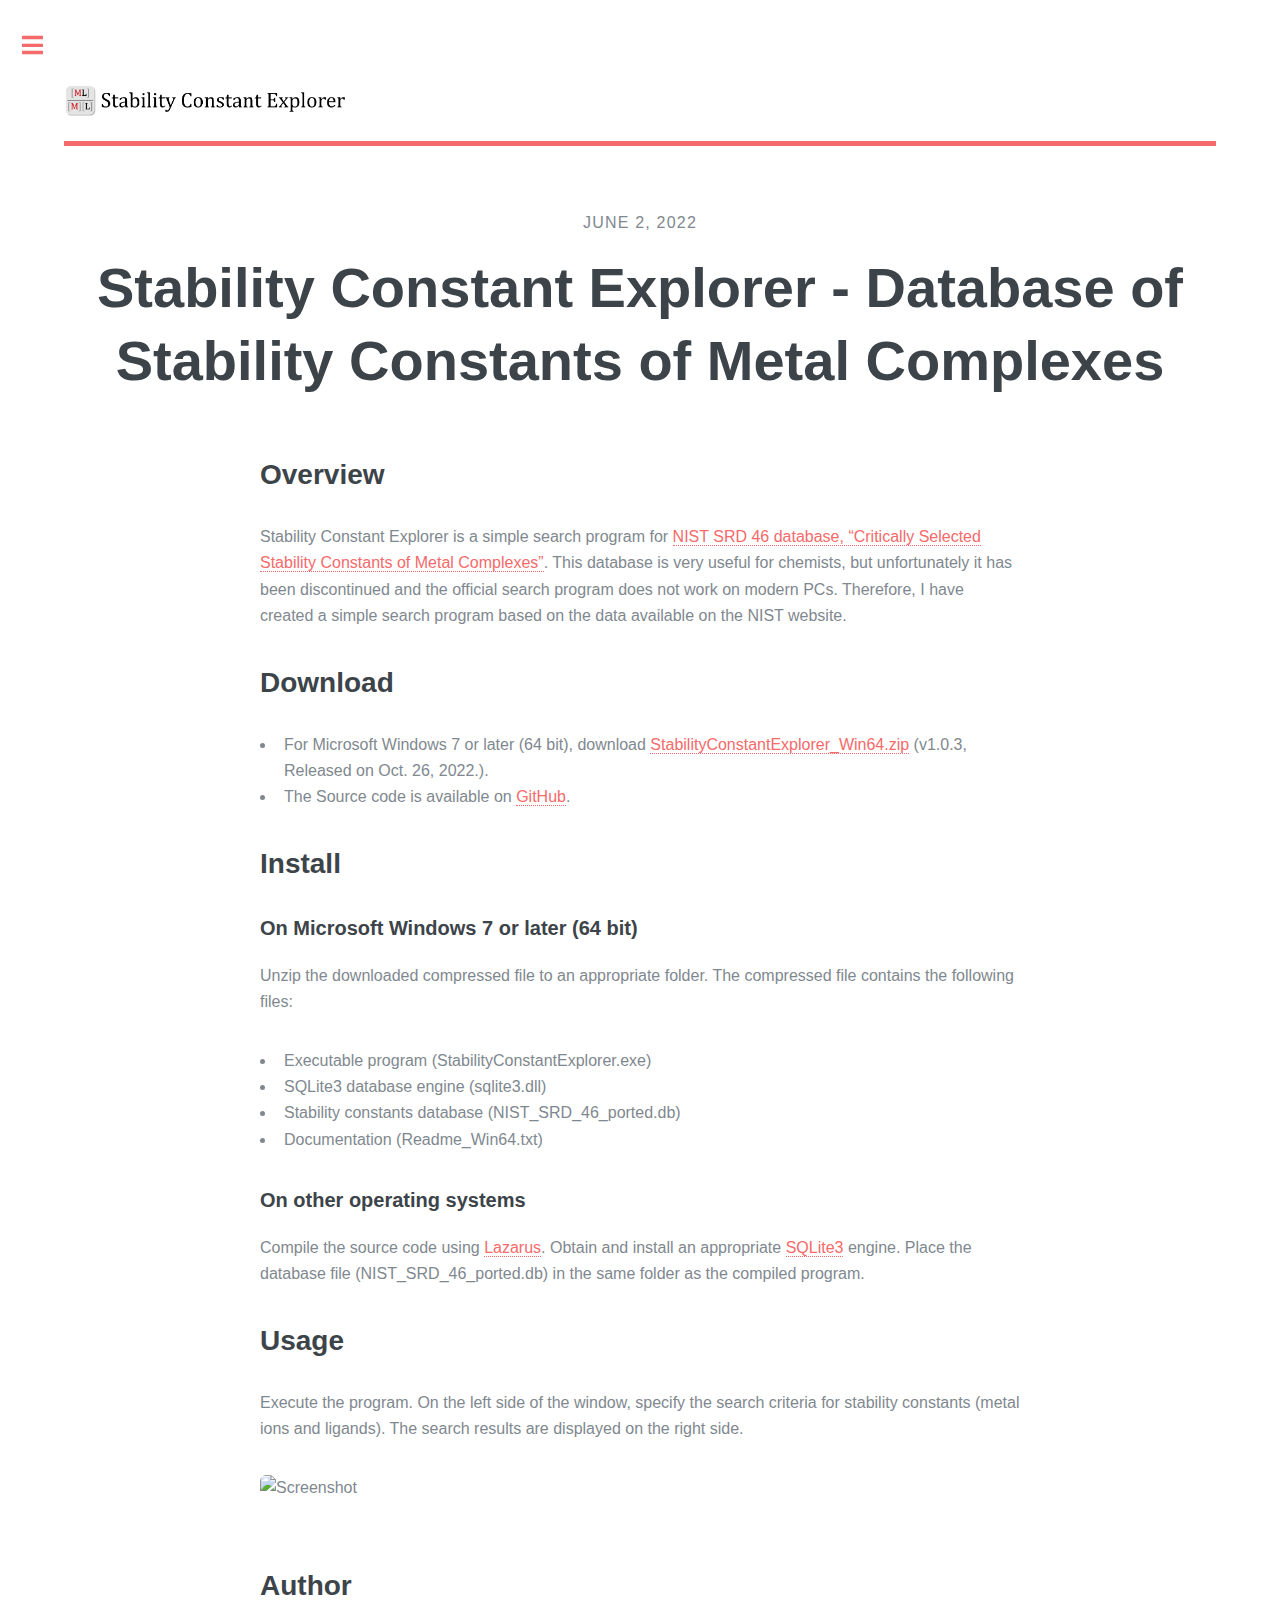
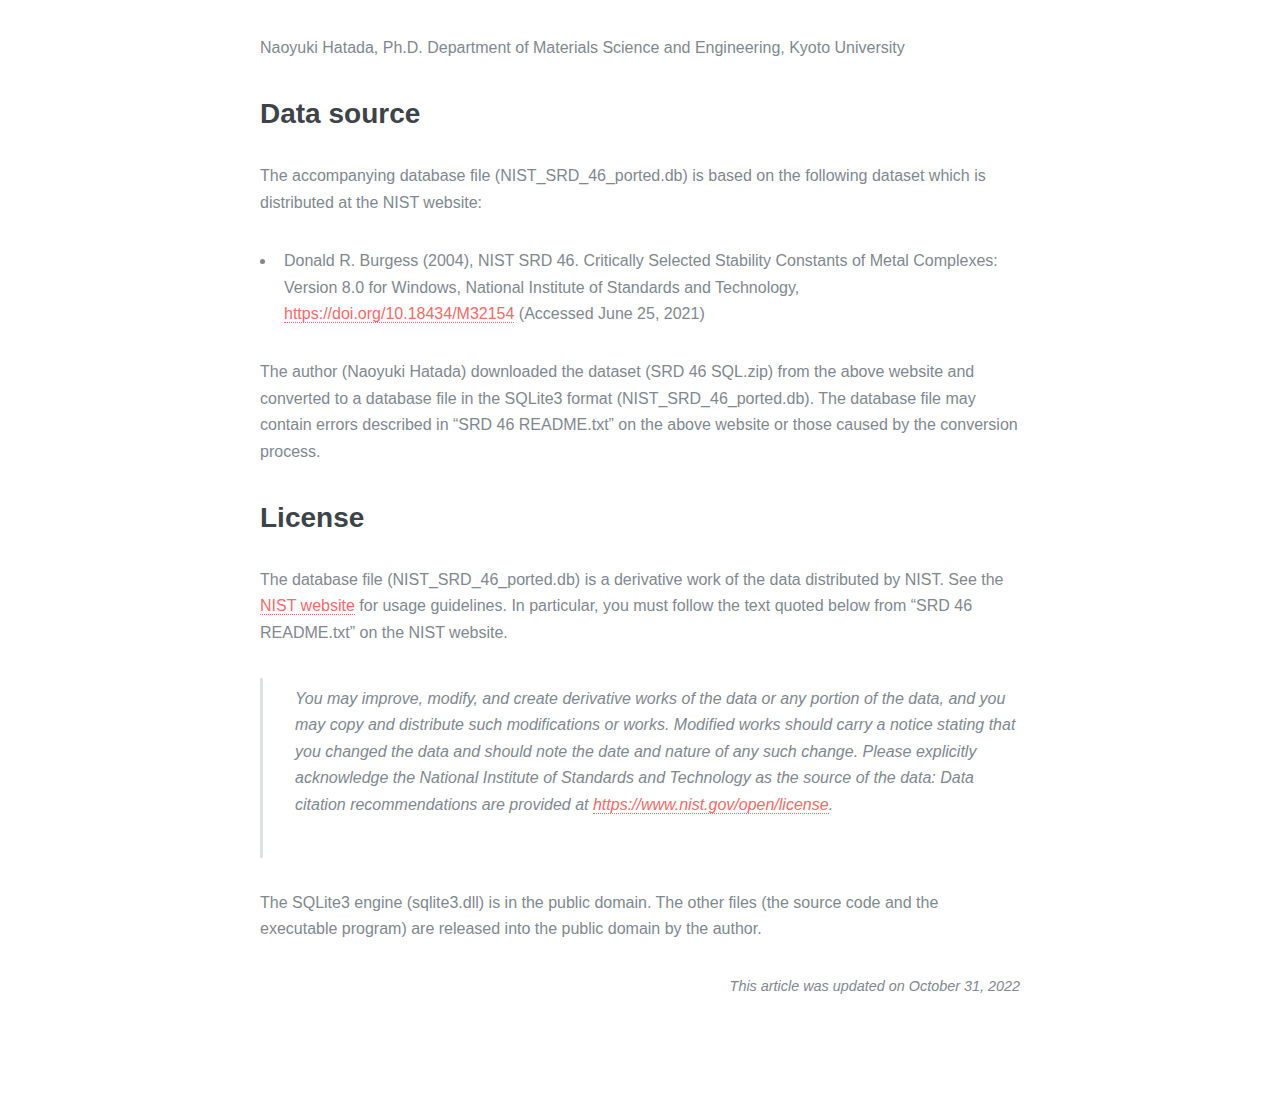
==== commit 2173a0ef: "Updated from Publii" ====
--- a/index.html
+++ b/index.html
@@ -1 +1 @@
-<!DOCTYPE html><html lang="en-gb"><head><meta charset="utf-8"><meta http-equiv="X-UA-Compatible" content="IE=edge"><meta name="viewport" content="width=device-width,initial-scale=1,user-scalable=no"><title>Stability Constant Explorer</title><meta name="generator" content="Publii Open-Source CMS for Static Site"><link rel="canonical" href="https://n-hatada.github.io/stability-constant-explorer/"><link rel="alternate" type="application/atom+xml" href="https://n-hatada.github.io/stability-constant-explorer/feed.xml"><link rel="alternate" type="application/json" href="https://n-hatada.github.io/stability-constant-explorer/feed.json"><meta property="og:title" content="Stability Constant Explorer"><meta property="og:image" content="https://n-hatada.github.io/stability-constant-explorer/media/website/logo.png"><meta property="og:site_name" content="Stability Constant Explorer"><meta property="og:description" content=""><meta property="og:url" content="https://n-hatada.github.io/stability-constant-explorer/"><meta property="og:type" content="website"><link rel="shortcut icon" href="https://n-hatada.github.io/stability-constant-explorer/media/website/favicon.ico" type="image/x-icon"><link rel="stylesheet" href="https://n-hatada.github.io/stability-constant-explorer/assets/css/fontawesome-all.min.css?v=bbcde81f26378440dac4c3d195714389"><link rel="stylesheet" href="https://n-hatada.github.io/stability-constant-explorer/assets/css/style.css?v=18b3c33a28d59d5724c862d6181d24ab"><script type="application/ld+json">{"@context":"http://schema.org","@type":"Organization","name":"Stability Constant Explorer","logo":"https://n-hatada.github.io/stability-constant-explorer/media/website/logo.png","url":"https://n-hatada.github.io/stability-constant-explorer/"}</script></head><body class="is-preload"><div id="wrapper"><div id="main"><div class="inner"><header id="header"><a class="logo logo-image" href="https://n-hatada.github.io/stability-constant-explorer/"><img src="https://n-hatada.github.io/stability-constant-explorer/media/website/logo.png" alt="Stability Constant Explorer"></a></header><article class="post"><header class="main post__header"><time datetime="2022-06-02T16:45" class="post__date">June 2, 2022</time><h1>Stability Constant Explorer</h1></header><div class="post__inner post__entry"><h2 id="overview">Overview</h2><p>Stability Constant Explorer is a simple search program for <a href="https://data.nist.gov/od/id/mds2-2154">NIST SRD 46 database, “Critically Selected Stability Constants of Metal Complexes”</a>. This database is very useful for chemists, but unfortunately it has been discontinued and the official search program does not work on modern PCs. Therefore, I have created a simple search program based on the data available on the NIST website.</p><h2 id="download">Download</h2><ul><li>For Microsoft Windows 7 or later (64 bit), download <a href="https://github.com/n-hatada/stability-constant-explorer/releases/download/v1.0.1/StabilityConstantExplorer_Win64.zip">StabilityConstantExplorer_Win64.zip</a> (v1.0.1, Released on June 2, 2022.).</li><li>The Source code is available on <a href="https://github.com/n-hatada/stability-constant-explorer">GitHub</a>.</li></ul><h2 id="install">Install</h2><h3 id="on-microsoft-windows-7-or-later-64-bit">On Microsoft Windows 7 or later (64 bit)</h3><p>Unzip the downloaded compressed file to an appropriate folder. The compressed file contains the following files:</p><ul><li>Executable program (StabilityConstantExplorer.exe)</li><li>SQLite3 database engine (sqlite3.dll)</li><li>Stability constants database (NIST_SRD_46_ported.db)</li><li>Documentation (Readme_Win64.txt)</li></ul><h3 id="on-other-operating-systems">On other operating systems</h3><p>Compile the source code using <a href="https://www.lazarus-ide.org/">Lazarus</a>. Obtain and install an appropriate <a href="https://www.sqlite.org/index.html">SQLite3</a> engine. Place the database file (NIST_SRD_46_ported.db) in the same folder as the compiled program.</p><h2 id="usage">Usage</h2><p>Execute the program. On the left side of the window, specify the search criteria for stability constants (metal ions and ligands). The search results are displayed on the right side.</p><figure class="post__image"><img loading="lazy" src="https://n-hatada.github.io/stability-constant-explorer/media/posts/3/screenshot.png" sizes="(max-width: 48em) 100vw, 768px" srcset="https://n-hatada.github.io/stability-constant-explorer/media/posts/3/responsive/screenshot-xs.png 300w, https://n-hatada.github.io/stability-constant-explorer/media/posts/3/responsive/screenshot-sm.png 480w, https://n-hatada.github.io/stability-constant-explorer/media/posts/3/responsive/screenshot-md.png 768w" alt="Screenshot" width="1963" height="685"></figure><p></p><h2 id="author">Author</h2><p>Naoyuki Hatada, Ph.D. Department of Materials Science and Engineering, Kyoto University</p><h2 id="data-source">Data source</h2><p>The accompanying database file (NIST_SRD_46_ported.db) is based on the following dataset which is distributed at the NIST website:</p><ul><li>Donald R. Burgess (2004), NIST SRD 46. Critically Selected Stability Constants of Metal Complexes: Version 8.0 for Windows, National Institute of Standards and Technology, <a href="https://doi.org/10.18434/M32154">https://doi.org/10.18434/M32154</a> (Accessed June 25, 2021)</li></ul><p>The author (Naoyuki Hatada) downloaded the dataset (SRD 46 SQL.zip) from the above website and converted to a database file in the SQLite3 format (NIST_SRD_46_ported.db). The database file may contain errors described in “SRD 46 README.txt” on the above website or those caused by the conversion process.</p><h2 id="license">License</h2><p>The database file (NIST_SRD_46_ported.db) is a derivative work of the data distributed by NIST. See the <a href="https://doi.org/10.18434/M32154">NIST website</a> for usage guidelines. In particular, you must follow the text quoted below from “SRD 46 README.txt” on the NIST website.</p><blockquote><p>You may improve, modify, and create derivative works of the data or any portion of the data, and you may copy and distribute such modifications or works. Modified works should carry a notice stating that you changed the data and should note the date and nature of any such change. Please explicitly acknowledge the National Institute of Standards and Technology as the source of the data: Data citation recommendations are provided at <a href="https://www.nist.gov/open/license">https://www.nist.gov/open/license</a>.</p></blockquote><p>The SQLite3 engine (sqlite3.dll) is in the public domain. The other files (the source code and the executable program) are released into the public domain by the author.</p></div><footer class="post__inner post__footer"><p class="post__last-updated">This article was updated on June 2, 2022</p></footer></article></div></div><div id="sidebar"><div class="inner"><nav id="menu"><header class="major"><h2>Menu</h2></header><ul><li><a href="https://n-hatada.github.io/stability-constant-explorer/stability-constant-explorer.html" target="_self">English page</a></li><li><a href="https://n-hatada.github.io/stability-constant-explorer/stability-constant-explorer-japanese.html" target="_self">Japanese page (日本語ページ)</a></li><li><a href="https://github.com/n-hatada/stability-constant-explorer" target="_self">GitHub</a></li></ul></nav><section><header class="major"><h2>Get in touch</h2></header><p>Naoyuki Hatada, Ph.D.</p><ul><li>Department of Materials Science and Engineering, Kyoto University</li><li><a href="mailto:hatada.naoyuki.8u@kyoto-u.ac.jp">hatada.naoyuki.8u@kyoto-u.ac.jp</a></li></ul></section><footer id="footer"><p class="copyright">© Editorial 2 - All rights reserved<br>Design by: <a href="https://html5up.net" target="_blank" rel="noopener">HTML5 UP</a>, Powered by Publii</p></footer></div></div></div><script src="https://n-hatada.github.io/stability-constant-explorer/assets/js/jquery.min.js?v=7c14a783dfeb3d238ccd3edd840d82ee"></script><script src="https://n-hatada.github.io/stability-constant-explorer/assets/js/browser.min.js?v=c07298dd19048a8a69ad97e754dfe8d0"></script><script src="https://n-hatada.github.io/stability-constant-explorer/assets/js/breakpoints.min.js?v=81a479eb099e3b187613943b085923b8"></script><script src="https://n-hatada.github.io/stability-constant-explorer/assets/js/util.min.js?v=cbdaf7c20ac2883c77ae23acfbabd47e"></script><script src="https://n-hatada.github.io/stability-constant-explorer/assets/js/main.min.js?v=448f4c9d4b4c374766a1cb76c3d88048"></script><script>var images=document.querySelectorAll("img[loading]");for(var i=0;i<images.length;i++){if(images[i].complete){images[i].classList.add("is-loaded")}else{images[i].addEventListener("load",function(){this.classList.add("is-loaded")},false)}};</script></body></html>+<!DOCTYPE html><html lang="en-gb"><head><meta charset="utf-8"><meta http-equiv="X-UA-Compatible" content="IE=edge"><meta name="viewport" content="width=device-width,initial-scale=1,user-scalable=no"><title>Stability Constant Explorer</title><meta name="generator" content="Publii Open-Source CMS for Static Site"><link rel="canonical" href="https://n-hatada.github.io/stability-constant-explorer/"><link rel="alternate" type="application/atom+xml" href="https://n-hatada.github.io/stability-constant-explorer/feed.xml"><link rel="alternate" type="application/json" href="https://n-hatada.github.io/stability-constant-explorer/feed.json"><meta property="og:title" content="Stability Constant Explorer"><meta property="og:image" content="https://n-hatada.github.io/stability-constant-explorer/media/website/logo.png"><meta property="og:site_name" content="Stability Constant Explorer"><meta property="og:description" content=""><meta property="og:url" content="https://n-hatada.github.io/stability-constant-explorer/"><meta property="og:type" content="website"><link rel="shortcut icon" href="https://n-hatada.github.io/stability-constant-explorer/media/website/favicon.ico" type="image/x-icon"><link rel="stylesheet" href="https://n-hatada.github.io/stability-constant-explorer/assets/css/fontawesome-all.min.css?v=bbcde81f26378440dac4c3d195714389"><link rel="stylesheet" href="https://n-hatada.github.io/stability-constant-explorer/assets/css/style.css?v=18b3c33a28d59d5724c862d6181d24ab"><script type="application/ld+json">{"@context":"http://schema.org","@type":"Organization","name":"Stability Constant Explorer","logo":"https://n-hatada.github.io/stability-constant-explorer/media/website/logo.png","url":"https://n-hatada.github.io/stability-constant-explorer/"}</script><meta name="google-site-verification" content="0AUsCSGvPB7tbIQNjgLWJx4ZUkMQGMX4_BbqjYuRS5g"></head><body class="is-preload"><div id="wrapper"><div id="main"><div class="inner"><header id="header"><a class="logo logo-image" href="https://n-hatada.github.io/stability-constant-explorer/"><img src="https://n-hatada.github.io/stability-constant-explorer/media/website/logo.png" alt="Stability Constant Explorer"></a></header><article class="post"><header class="main post__header"><time datetime="2022-06-02T16:45" class="post__date">June 2, 2022</time><h1>Stability Constant Explorer - Database of Stability Constants of Metal Complexes</h1></header><div class="post__inner post__entry"><h2 id="overview">Overview</h2><p>Stability Constant Explorer is a simple search program for <a href="https://data.nist.gov/od/id/mds2-2154">NIST SRD 46 database, “Critically Selected Stability Constants of Metal Complexes”</a>. This database is very useful for chemists, but unfortunately it has been discontinued and the official search program does not work on modern PCs. Therefore, I have created a simple search program based on the data available on the NIST website.</p><h2 id="download">Download</h2><ul><li>For Microsoft Windows 7 or later (64 bit), download <a href="https://github.com/n-hatada/stability-constant-explorer/releases/download/v1.0.3/StabilityConstantExplorer_Win64.zip">StabilityConstantExplorer_Win64.zip</a> (v1.0.3, Released on Oct. 26, 2022.).</li><li>The Source code is available on <a href="https://github.com/n-hatada/stability-constant-explorer">GitHub</a>.</li></ul><h2 id="install">Install</h2><h3 id="on-microsoft-windows-7-or-later-64-bit">On Microsoft Windows 7 or later (64 bit)</h3><p>Unzip the downloaded compressed file to an appropriate folder. The compressed file contains the following files:</p><ul><li>Executable program (StabilityConstantExplorer.exe)</li><li>SQLite3 database engine (sqlite3.dll)</li><li>Stability constants database (NIST_SRD_46_ported.db)</li><li>Documentation (Readme_Win64.txt)</li></ul><h3 id="on-other-operating-systems">On other operating systems</h3><p>Compile the source code using <a href="https://www.lazarus-ide.org/">Lazarus</a>. Obtain and install an appropriate <a href="https://www.sqlite.org/index.html">SQLite3</a> engine. Place the database file (NIST_SRD_46_ported.db) in the same folder as the compiled program.</p><h2 id="usage">Usage</h2><p>Execute the program. On the left side of the window, specify the search criteria for stability constants (metal ions and ligands). The search results are displayed on the right side.</p><figure class="post__image"><img loading="lazy" src="https://n-hatada.github.io/stability-constant-explorer/media/posts/5/screenshot.png" sizes="(max-width: 48em) 100vw, 768px" srcset="https://n-hatada.github.io/stability-constant-explorer/media/posts/5/responsive/screenshot-xs.png 300w, https://n-hatada.github.io/stability-constant-explorer/media/posts/5/responsive/screenshot-sm.png 480w, https://n-hatada.github.io/stability-constant-explorer/media/posts/5/responsive/screenshot-md.png 768w" alt="Screenshot" width="1963" height="685"></figure><p></p><h2 id="author">Author</h2><p>Naoyuki Hatada, Ph.D. Department of Materials Science and Engineering, Kyoto University</p><h2 id="data-source">Data source</h2><p>The accompanying database file (NIST_SRD_46_ported.db) is based on the following dataset which is distributed at the NIST website:</p><ul><li>Donald R. Burgess (2004), NIST SRD 46. Critically Selected Stability Constants of Metal Complexes: Version 8.0 for Windows, National Institute of Standards and Technology, <a href="https://doi.org/10.18434/M32154">https://doi.org/10.18434/M32154</a> (Accessed June 25, 2021)</li></ul><p>The author (Naoyuki Hatada) downloaded the dataset (SRD 46 SQL.zip) from the above website and converted to a database file in the SQLite3 format (NIST_SRD_46_ported.db). The database file may contain errors described in “SRD 46 README.txt” on the above website or those caused by the conversion process.</p><h2 id="license">License</h2><p>The database file (NIST_SRD_46_ported.db) is a derivative work of the data distributed by NIST. See the <a href="https://doi.org/10.18434/M32154">NIST website</a> for usage guidelines. In particular, you must follow the text quoted below from “SRD 46 README.txt” on the NIST website.</p><blockquote><p>You may improve, modify, and create derivative works of the data or any portion of the data, and you may copy and distribute such modifications or works. Modified works should carry a notice stating that you changed the data and should note the date and nature of any such change. Please explicitly acknowledge the National Institute of Standards and Technology as the source of the data: Data citation recommendations are provided at <a href="https://www.nist.gov/open/license">https://www.nist.gov/open/license</a>.</p></blockquote><p>The SQLite3 engine (sqlite3.dll) is in the public domain. The other files (the source code and the executable program) are released into the public domain by the author.</p></div><footer class="post__inner post__footer"><p class="post__last-updated">This article was updated on October 31, 2022</p></footer></article></div></div><div id="sidebar"><div class="inner"><nav id="menu"><header class="major"><h2>Menu</h2></header><ul><li><a href="https://n-hatada.github.io/stability-constant-explorer/english.html" target="_self">English page</a></li><li><a href="https://n-hatada.github.io/stability-constant-explorer/japanese.html" target="_self">Japanese page (日本語ページ)</a></li><li><a href="https://github.com/n-hatada/stability-constant-explorer" target="_self">GitHub</a></li></ul></nav><section><header class="major"><h2>Get in touch</h2></header><p>Naoyuki Hatada, Ph.D.</p><ul><li>Department of Materials Science and Engineering, Kyoto University</li><li><a href="mailto:hatada.naoyuki.8u@kyoto-u.ac.jp">hatada.naoyuki.8u@kyoto-u.ac.jp</a></li></ul></section><footer id="footer"><p class="copyright">© Editorial 2 - All rights reserved<br>Design by: <a href="https://html5up.net" target="_blank" rel="noopener">HTML5 UP</a>, Powered by Publii</p></footer></div></div></div><script src="https://n-hatada.github.io/stability-constant-explorer/assets/js/jquery.min.js?v=7c14a783dfeb3d238ccd3edd840d82ee"></script><script src="https://n-hatada.github.io/stability-constant-explorer/assets/js/browser.min.js?v=c07298dd19048a8a69ad97e754dfe8d0"></script><script src="https://n-hatada.github.io/stability-constant-explorer/assets/js/breakpoints.min.js?v=81a479eb099e3b187613943b085923b8"></script><script src="https://n-hatada.github.io/stability-constant-explorer/assets/js/util.min.js?v=cbdaf7c20ac2883c77ae23acfbabd47e"></script><script src="https://n-hatada.github.io/stability-constant-explorer/assets/js/main.min.js?v=448f4c9d4b4c374766a1cb76c3d88048"></script><script>var images=document.querySelectorAll("img[loading]");for(var i=0;i<images.length;i++){if(images[i].complete){images[i].classList.add("is-loaded")}else{images[i].addEventListener("load",function(){this.classList.add("is-loaded")},false)}};</script></body></html>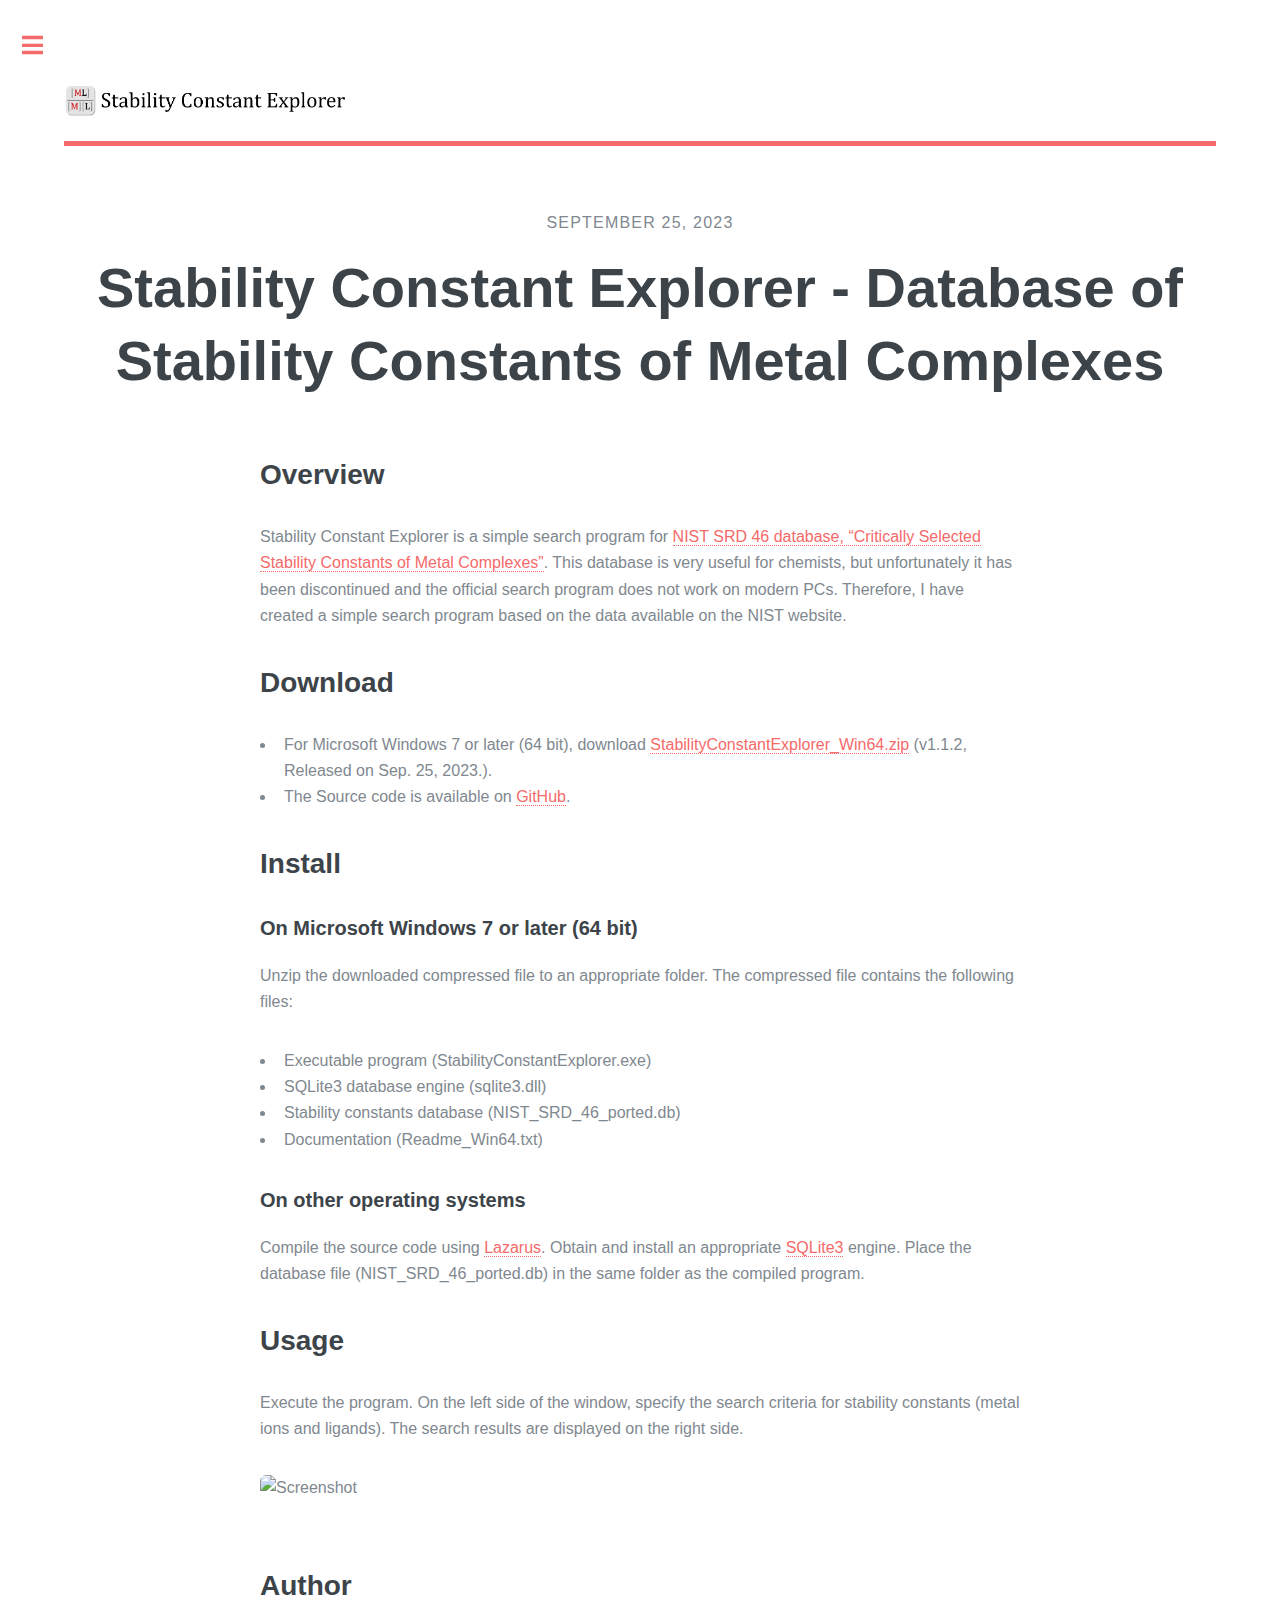
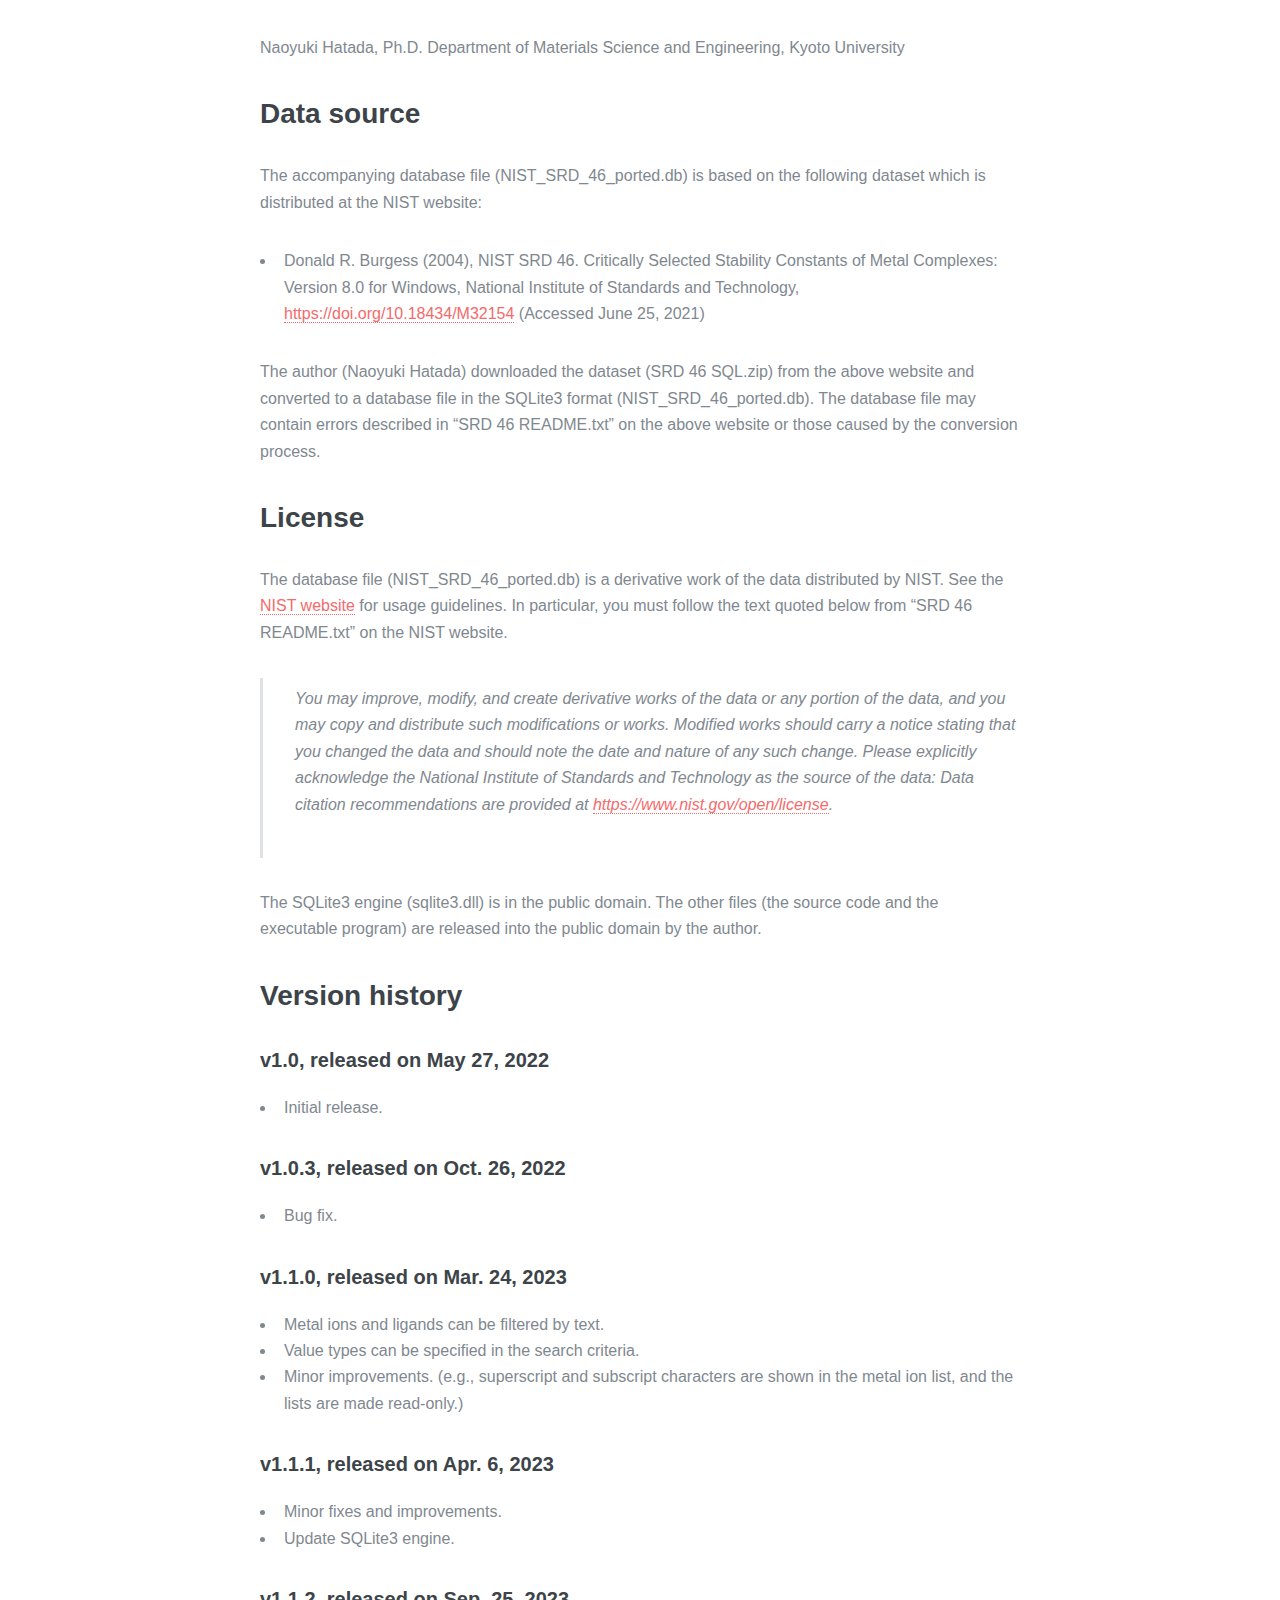
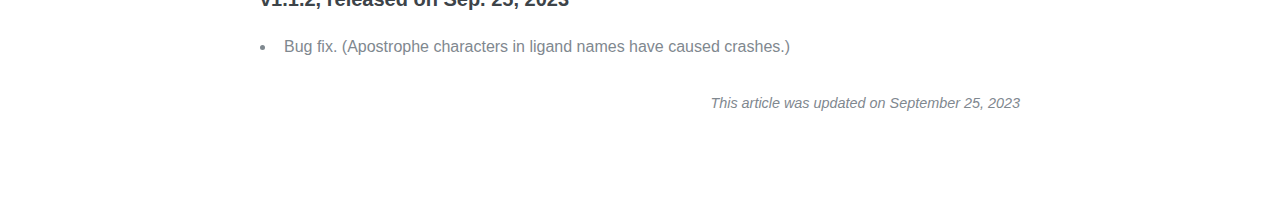
==== commit 9d65f998: "Publii: update content" ====
--- a/index.html
+++ b/index.html
@@ -1 +1,4 @@
-<!DOCTYPE html><html lang="en-gb"><head><meta charset="utf-8"><meta http-equiv="X-UA-Compatible" content="IE=edge"><meta name="viewport" content="width=device-width,initial-scale=1,user-scalable=no"><title>Stability Constant Explorer</title><meta name="generator" content="Publii Open-Source CMS for Static Site"><link rel="canonical" href="https://n-hatada.github.io/stability-constant-explorer/"><link rel="alternate" type="application/atom+xml" href="https://n-hatada.github.io/stability-constant-explorer/feed.xml"><link rel="alternate" type="application/json" href="https://n-hatada.github.io/stability-constant-explorer/feed.json"><meta property="og:title" content="Stability Constant Explorer"><meta property="og:image" content="https://n-hatada.github.io/stability-constant-explorer/media/website/logo.png"><meta property="og:site_name" content="Stability Constant Explorer"><meta property="og:description" content=""><meta property="og:url" content="https://n-hatada.github.io/stability-constant-explorer/"><meta property="og:type" content="website"><link rel="shortcut icon" href="https://n-hatada.github.io/stability-constant-explorer/media/website/favicon.ico" type="image/x-icon"><link rel="stylesheet" href="https://n-hatada.github.io/stability-constant-explorer/assets/css/fontawesome-all.min.css?v=bbcde81f26378440dac4c3d195714389"><link rel="stylesheet" href="https://n-hatada.github.io/stability-constant-explorer/assets/css/style.css?v=18b3c33a28d59d5724c862d6181d24ab"><script type="application/ld+json">{"@context":"http://schema.org","@type":"Organization","name":"Stability Constant Explorer","logo":"https://n-hatada.github.io/stability-constant-explorer/media/website/logo.png","url":"https://n-hatada.github.io/stability-constant-explorer/"}</script><meta name="google-site-verification" content="0AUsCSGvPB7tbIQNjgLWJx4ZUkMQGMX4_BbqjYuRS5g"></head><body class="is-preload"><div id="wrapper"><div id="main"><div class="inner"><header id="header"><a class="logo logo-image" href="https://n-hatada.github.io/stability-constant-explorer/"><img src="https://n-hatada.github.io/stability-constant-explorer/media/website/logo.png" alt="Stability Constant Explorer"></a></header><article class="post"><header class="main post__header"><time datetime="2022-06-02T16:45" class="post__date">June 2, 2022</time><h1>Stability Constant Explorer - Database of Stability Constants of Metal Complexes</h1></header><div class="post__inner post__entry"><h2 id="overview">Overview</h2><p>Stability Constant Explorer is a simple search program for <a href="https://data.nist.gov/od/id/mds2-2154">NIST SRD 46 database, “Critically Selected Stability Constants of Metal Complexes”</a>. This database is very useful for chemists, but unfortunately it has been discontinued and the official search program does not work on modern PCs. Therefore, I have created a simple search program based on the data available on the NIST website.</p><h2 id="download">Download</h2><ul><li>For Microsoft Windows 7 or later (64 bit), download <a href="https://github.com/n-hatada/stability-constant-explorer/releases/download/v1.0.3/StabilityConstantExplorer_Win64.zip">StabilityConstantExplorer_Win64.zip</a> (v1.0.3, Released on Oct. 26, 2022.).</li><li>The Source code is available on <a href="https://github.com/n-hatada/stability-constant-explorer">GitHub</a>.</li></ul><h2 id="install">Install</h2><h3 id="on-microsoft-windows-7-or-later-64-bit">On Microsoft Windows 7 or later (64 bit)</h3><p>Unzip the downloaded compressed file to an appropriate folder. The compressed file contains the following files:</p><ul><li>Executable program (StabilityConstantExplorer.exe)</li><li>SQLite3 database engine (sqlite3.dll)</li><li>Stability constants database (NIST_SRD_46_ported.db)</li><li>Documentation (Readme_Win64.txt)</li></ul><h3 id="on-other-operating-systems">On other operating systems</h3><p>Compile the source code using <a href="https://www.lazarus-ide.org/">Lazarus</a>. Obtain and install an appropriate <a href="https://www.sqlite.org/index.html">SQLite3</a> engine. Place the database file (NIST_SRD_46_ported.db) in the same folder as the compiled program.</p><h2 id="usage">Usage</h2><p>Execute the program. On the left side of the window, specify the search criteria for stability constants (metal ions and ligands). The search results are displayed on the right side.</p><figure class="post__image"><img loading="lazy" src="https://n-hatada.github.io/stability-constant-explorer/media/posts/5/screenshot.png" sizes="(max-width: 48em) 100vw, 768px" srcset="https://n-hatada.github.io/stability-constant-explorer/media/posts/5/responsive/screenshot-xs.png 300w, https://n-hatada.github.io/stability-constant-explorer/media/posts/5/responsive/screenshot-sm.png 480w, https://n-hatada.github.io/stability-constant-explorer/media/posts/5/responsive/screenshot-md.png 768w" alt="Screenshot" width="1963" height="685"></figure><p></p><h2 id="author">Author</h2><p>Naoyuki Hatada, Ph.D. Department of Materials Science and Engineering, Kyoto University</p><h2 id="data-source">Data source</h2><p>The accompanying database file (NIST_SRD_46_ported.db) is based on the following dataset which is distributed at the NIST website:</p><ul><li>Donald R. Burgess (2004), NIST SRD 46. Critically Selected Stability Constants of Metal Complexes: Version 8.0 for Windows, National Institute of Standards and Technology, <a href="https://doi.org/10.18434/M32154">https://doi.org/10.18434/M32154</a> (Accessed June 25, 2021)</li></ul><p>The author (Naoyuki Hatada) downloaded the dataset (SRD 46 SQL.zip) from the above website and converted to a database file in the SQLite3 format (NIST_SRD_46_ported.db). The database file may contain errors described in “SRD 46 README.txt” on the above website or those caused by the conversion process.</p><h2 id="license">License</h2><p>The database file (NIST_SRD_46_ported.db) is a derivative work of the data distributed by NIST. See the <a href="https://doi.org/10.18434/M32154">NIST website</a> for usage guidelines. In particular, you must follow the text quoted below from “SRD 46 README.txt” on the NIST website.</p><blockquote><p>You may improve, modify, and create derivative works of the data or any portion of the data, and you may copy and distribute such modifications or works. Modified works should carry a notice stating that you changed the data and should note the date and nature of any such change. Please explicitly acknowledge the National Institute of Standards and Technology as the source of the data: Data citation recommendations are provided at <a href="https://www.nist.gov/open/license">https://www.nist.gov/open/license</a>.</p></blockquote><p>The SQLite3 engine (sqlite3.dll) is in the public domain. The other files (the source code and the executable program) are released into the public domain by the author.</p></div><footer class="post__inner post__footer"><p class="post__last-updated">This article was updated on October 31, 2022</p></footer></article></div></div><div id="sidebar"><div class="inner"><nav id="menu"><header class="major"><h2>Menu</h2></header><ul><li><a href="https://n-hatada.github.io/stability-constant-explorer/english.html" target="_self">English page</a></li><li><a href="https://n-hatada.github.io/stability-constant-explorer/japanese.html" target="_self">Japanese page (日本語ページ)</a></li><li><a href="https://github.com/n-hatada/stability-constant-explorer" target="_self">GitHub</a></li></ul></nav><section><header class="major"><h2>Get in touch</h2></header><p>Naoyuki Hatada, Ph.D.</p><ul><li>Department of Materials Science and Engineering, Kyoto University</li><li><a href="mailto:hatada.naoyuki.8u@kyoto-u.ac.jp">hatada.naoyuki.8u@kyoto-u.ac.jp</a></li></ul></section><footer id="footer"><p class="copyright">© Editorial 2 - All rights reserved<br>Design by: <a href="https://html5up.net" target="_blank" rel="noopener">HTML5 UP</a>, Powered by Publii</p></footer></div></div></div><script src="https://n-hatada.github.io/stability-constant-explorer/assets/js/jquery.min.js?v=7c14a783dfeb3d238ccd3edd840d82ee"></script><script src="https://n-hatada.github.io/stability-constant-explorer/assets/js/browser.min.js?v=c07298dd19048a8a69ad97e754dfe8d0"></script><script src="https://n-hatada.github.io/stability-constant-explorer/assets/js/breakpoints.min.js?v=81a479eb099e3b187613943b085923b8"></script><script src="https://n-hatada.github.io/stability-constant-explorer/assets/js/util.min.js?v=cbdaf7c20ac2883c77ae23acfbabd47e"></script><script src="https://n-hatada.github.io/stability-constant-explorer/assets/js/main.min.js?v=448f4c9d4b4c374766a1cb76c3d88048"></script><script>var images=document.querySelectorAll("img[loading]");for(var i=0;i<images.length;i++){if(images[i].complete){images[i].classList.add("is-loaded")}else{images[i].addEventListener("load",function(){this.classList.add("is-loaded")},false)}};</script></body></html>+<!DOCTYPE html><html lang="en-gb"><head><meta charset="utf-8"><meta http-equiv="X-UA-Compatible" content="IE=edge"><meta name="viewport" content="width=device-width,initial-scale=1,user-scalable=no"><title>Stability Constant Explorer</title><meta name="generator" content="Publii Open-Source CMS for Static Site"><script type="text/javascript" async src="https://www.googletagmanager.com/gtag/js?id=G-2RLNG6LNRF"></script><script type="text/javascript">window.dataLayer = window.dataLayer || [];
+				  function gtag(){dataLayer.push(arguments);}
+				  gtag('js', new Date());
+				  gtag('config', 'G-2RLNG6LNRF' );</script><link rel="canonical" href="https://n-hatada.github.io/stability-constant-explorer/"><link rel="alternate" type="application/atom+xml" href="https://n-hatada.github.io/stability-constant-explorer/feed.xml"><link rel="alternate" type="application/json" href="https://n-hatada.github.io/stability-constant-explorer/feed.json"><meta property="og:title" content="Stability Constant Explorer"><meta property="og:image" content="https://n-hatada.github.io/stability-constant-explorer/media/website/logo.png"><meta property="og:image:width" content="2074"><meta property="og:image:height" content="317"><meta property="og:site_name" content="Stability Constant Explorer"><meta property="og:description" content=""><meta property="og:url" content="https://n-hatada.github.io/stability-constant-explorer/"><meta property="og:type" content="website"><link rel="shortcut icon" href="https://n-hatada.github.io/stability-constant-explorer/media/website/favicon.ico" type="image/x-icon"><link rel="stylesheet" href="https://n-hatada.github.io/stability-constant-explorer/assets/css/fontawesome-all.min.css?v=bbcde81f26378440dac4c3d195714389"><link rel="stylesheet" href="https://n-hatada.github.io/stability-constant-explorer/assets/css/style.css?v=485f1dc39b4a29e7fe48e90fa913d090"><script type="application/ld+json">{"@context":"http://schema.org","@type":"Organization","name":"Stability Constant Explorer","logo":"https://n-hatada.github.io/stability-constant-explorer/media/website/logo.png","url":"https://n-hatada.github.io/stability-constant-explorer/"}</script><meta name="google-site-verification" content="0AUsCSGvPB7tbIQNjgLWJx4ZUkMQGMX4_BbqjYuRS5g"></head><body class="is-preload"><div id="wrapper"><div id="main"><div class="inner"><header id="header"><a class="logo logo-image" href="https://n-hatada.github.io/stability-constant-explorer/"><img src="https://n-hatada.github.io/stability-constant-explorer/media/website/logo.png" alt="Stability Constant Explorer"></a></header><article class="post"><header class="main post__header"><time datetime="2023-09-25T19:00" class="post__date">September 25, 2023</time><h1>Stability Constant Explorer - Database of Stability Constants of Metal Complexes</h1></header><div class="post__inner post__entry"><h2 id="overview">Overview</h2><p>Stability Constant Explorer is a simple search program for <a href="https://data.nist.gov/od/id/mds2-2154">NIST SRD 46 database, “Critically Selected Stability Constants of Metal Complexes”</a>. This database is very useful for chemists, but unfortunately it has been discontinued and the official search program does not work on modern PCs. Therefore, I have created a simple search program based on the data available on the NIST website.</p><h2 id="download">Download</h2><ul><li>For Microsoft Windows 7 or later (64 bit), download <a href="https://github.com/n-hatada/stability-constant-explorer/releases/download/v1.1.2/StabilityConstantExplorer_Win64.zip">StabilityConstantExplorer_Win64.zip</a> (v1.1.2, Released on Sep. 25, 2023.).</li><li>The Source code is available on <a href="https://github.com/n-hatada/stability-constant-explorer">GitHub</a>.</li></ul><h2 id="install">Install</h2><h3 id="on-microsoft-windows-7-or-later-64-bit">On Microsoft Windows 7 or later (64 bit)</h3><p>Unzip the downloaded compressed file to an appropriate folder. The compressed file contains the following files:</p><ul><li>Executable program (StabilityConstantExplorer.exe)</li><li>SQLite3 database engine (sqlite3.dll)</li><li>Stability constants database (NIST_SRD_46_ported.db)</li><li>Documentation (Readme_Win64.txt)</li></ul><h3 id="on-other-operating-systems">On other operating systems</h3><p>Compile the source code using <a href="https://www.lazarus-ide.org/">Lazarus</a>. Obtain and install an appropriate <a href="https://www.sqlite.org/index.html">SQLite3</a> engine. Place the database file (NIST_SRD_46_ported.db) in the same folder as the compiled program.</p><h2 id="usage">Usage</h2><p>Execute the program. On the left side of the window, specify the search criteria for stability constants (metal ions and ligands). The search results are displayed on the right side.</p><figure class="post__image"><img loading="lazy" src="https://n-hatada.github.io/stability-constant-explorer/media/posts/5/screenshot.png" alt="Screenshot" width="1963" height="685" sizes="(max-width: 48em) 100vw, 768px" srcset="https://n-hatada.github.io/stability-constant-explorer/media/posts/5/responsive/screenshot-xs.png 300w, https://n-hatada.github.io/stability-constant-explorer/media/posts/5/responsive/screenshot-sm.png 480w, https://n-hatada.github.io/stability-constant-explorer/media/posts/5/responsive/screenshot-md.png 768w"></figure><p></p><h2 id="author">Author</h2><p>Naoyuki Hatada, Ph.D. Department of Materials Science and Engineering, Kyoto University</p><h2 id="data-source">Data source</h2><p>The accompanying database file (NIST_SRD_46_ported.db) is based on the following dataset which is distributed at the NIST website:</p><ul><li>Donald R. Burgess (2004), NIST SRD 46. Critically Selected Stability Constants of Metal Complexes: Version 8.0 for Windows, National Institute of Standards and Technology, <a href="https://doi.org/10.18434/M32154">https://doi.org/10.18434/M32154</a> (Accessed June 25, 2021)</li></ul><p>The author (Naoyuki Hatada) downloaded the dataset (SRD 46 SQL.zip) from the above website and converted to a database file in the SQLite3 format (NIST_SRD_46_ported.db). The database file may contain errors described in “SRD 46 README.txt” on the above website or those caused by the conversion process.</p><h2 id="license">License</h2><p>The database file (NIST_SRD_46_ported.db) is a derivative work of the data distributed by NIST. See the <a href="https://doi.org/10.18434/M32154">NIST website</a> for usage guidelines. In particular, you must follow the text quoted below from “SRD 46 README.txt” on the NIST website.</p><blockquote><p>You may improve, modify, and create derivative works of the data or any portion of the data, and you may copy and distribute such modifications or works. Modified works should carry a notice stating that you changed the data and should note the date and nature of any such change. Please explicitly acknowledge the National Institute of Standards and Technology as the source of the data: Data citation recommendations are provided at <a href="https://www.nist.gov/open/license">https://www.nist.gov/open/license</a>.</p></blockquote><p>The SQLite3 engine (sqlite3.dll) is in the public domain. The other files (the source code and the executable program) are released into the public domain by the author.</p><h2 id="version-history">Version history</h2><h3 id="v10-released-on-may-27-2022">v1.0, released on May 27, 2022</h3><ul><li>Initial release.</li></ul><h3 id="v103-released-on-oct-26-2022">v1.0.3, released on Oct. 26, 2022</h3><ul><li>Bug fix.</li></ul><h3 id="v110-released-on-mar-24-2023">v1.1.0, released on Mar. 24, 2023</h3><ul><li>Metal ions and ligands can be filtered by text.</li><li>Value types can be specified in the search criteria.</li><li>Minor improvements. (e.g., superscript and subscript characters are shown in the metal ion list, and the lists are made read-only.)</li></ul><h3 id="v111-released-on-apr-6-2023">v1.1.1, released on Apr. 6, 2023</h3><ul><li>Minor fixes and improvements.</li><li>Update SQLite3 engine.</li></ul><h3 id="v112-released-on-sep-25-2023">v1.1.2, released on Sep. 25, 2023</h3><ul><li>Bug fix. (Apostrophe characters in ligand names have caused crashes.)</li></ul></div><footer class="post__inner post__footer"><p class="post__last-updated">This article was updated on September 25, 2023</p></footer></article></div></div><div id="sidebar"><div class="inner"><nav id="menu"><header class="major"><h2>Menu</h2></header><ul><li><a href="https://n-hatada.github.io/stability-constant-explorer/english.html" target="_self">English page</a></li><li><a href="https://n-hatada.github.io/stability-constant-explorer/japanese.html" target="_self">Japanese page (日本語ページ)</a></li><li><a href="https://github.com/n-hatada/stability-constant-explorer" target="_self">GitHub</a></li></ul></nav><section><header class="major"><h2>Get in touch</h2></header><p>Naoyuki Hatada, Ph.D.</p><ul><li>Department of Materials Science and Engineering, Kyoto University</li><li><a href="mailto:hatada.naoyuki.8u@kyoto-u.ac.jp">hatada.naoyuki.8u@kyoto-u.ac.jp</a></li></ul></section><footer id="footer"><p class="copyright">© Editorial 2 - All rights reserved<br>Design by: <a href="https://html5up.net" target="_blank" rel="noopener">HTML5 UP</a>, Powered by Publii</p></footer></div></div></div><script src="https://n-hatada.github.io/stability-constant-explorer/assets/js/jquery.min.js?v=7c14a783dfeb3d238ccd3edd840d82ee"></script><script src="https://n-hatada.github.io/stability-constant-explorer/assets/js/browser.min.js?v=c07298dd19048a8a69ad97e754dfe8d0"></script><script src="https://n-hatada.github.io/stability-constant-explorer/assets/js/breakpoints.min.js?v=81a479eb099e3b187613943b085923b8"></script><script src="https://n-hatada.github.io/stability-constant-explorer/assets/js/util.min.js?v=cbdaf7c20ac2883c77ae23acfbabd47e"></script><script src="https://n-hatada.github.io/stability-constant-explorer/assets/js/main.min.js?v=448f4c9d4b4c374766a1cb76c3d88048"></script><script>var images=document.querySelectorAll("img[loading]");for(var i=0;i<images.length;i++){if(images[i].complete){images[i].classList.add("is-loaded")}else{images[i].addEventListener("load",function(){this.classList.add("is-loaded")},false)}};</script></body></html>